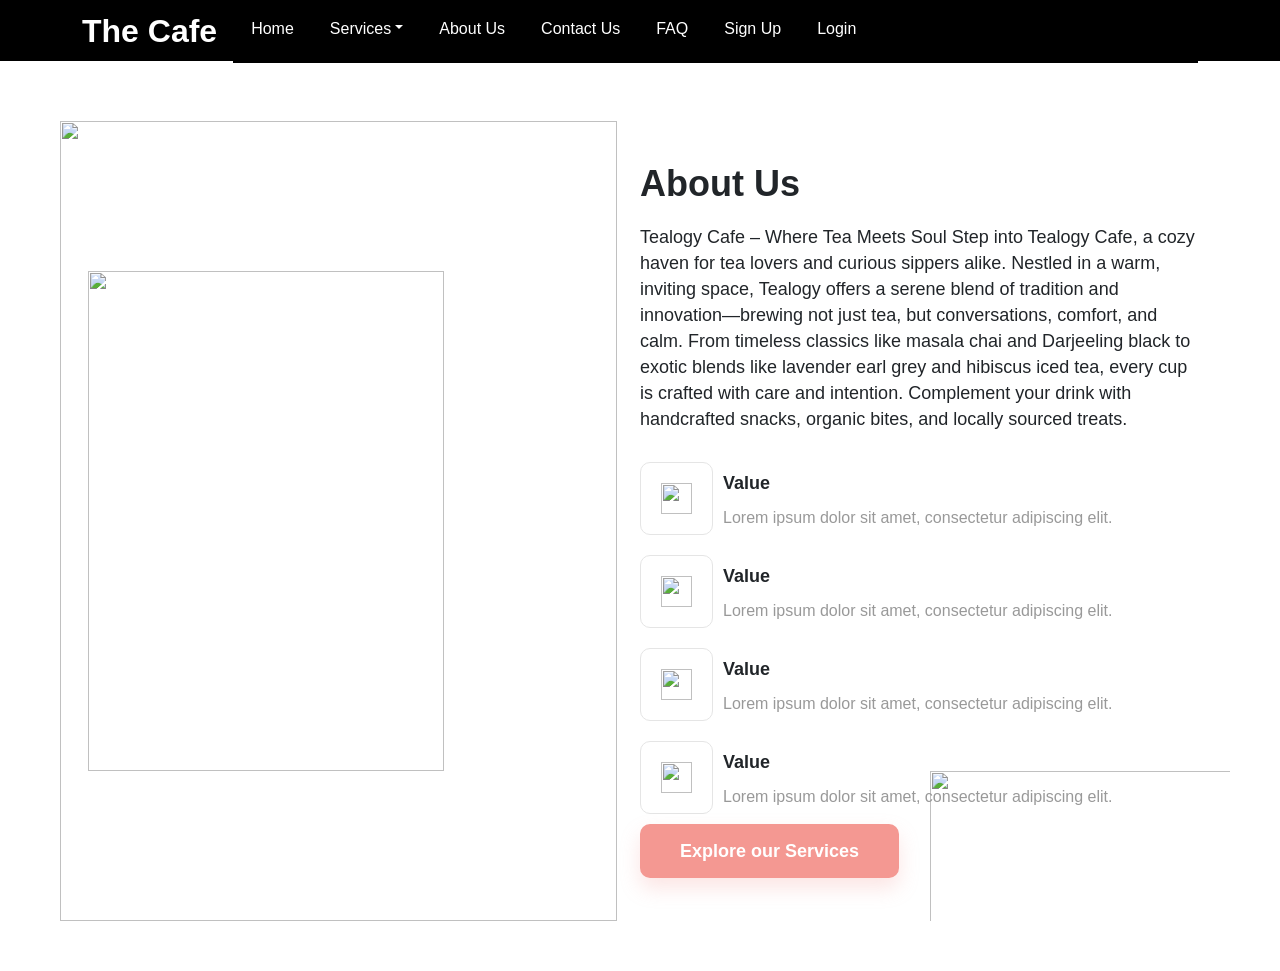
==== about.html @ fbf0b47c "Ved prakash pandey A comprehensive Cafe Management System built to streamline operations in small to" ====
<!DOCTYPE html>
<html lang="en">
  <head>
    <meta charset="UTF-8" />
    <meta http-equiv="X-UA-Compatible" content="IE=edge" />
    <meta name="viewport" content="width=device-width, initial-scale=1.0" />

    <link
      href="https://cdn.jsdelivr.net/npm/bootstrap@5.3.0-alpha3/dist/css/bootstrap.min.css"
      rel="stylesheet"
      integrity="sha384-KK94CHFLLe+nY2dmCWGMq91rCGa5gtU4mk92HdvYe+M/SXH301p5ILy+dN9+nJOZ"
      crossorigin="anonymous"
    />
    <script
      src="https://cdn.jsdelivr.net/npm/bootstrap@5.3.0-alpha3/dist/js/bootstrap.bundle.min.js"
      integrity="sha384-ENjdO4Dr2bkBIFxQpeoTz1HIcje39Wm4jDKdf19U8gI4ddQ3GYNS7NTKfAdVQSZe"
      crossorigin="anonymous"
    ></script>

    <link rel="stylesheet" href="about.css" />
    <link rel="stylesheet" href="mynav.css" />
    <script src="jquery-3.6.4.min.js"></script>
    <script src="mynav.js"></script>
    
    <title>About Us</title>
    <!-- Favicon -->
    <link rel="shortcut icon" href="images/cafe_fav.png" type="image/x-icon">

  </head>

  <body>
    <nav class="navbar navbar-light navbar-expand-md navbar-fixed-top navigation-clean-button">
      <div class="container">
          <button class="navbar-toggler" data-bs-toggle="collapse" data-bs-target="#mynav"><span
                  class="visually-hidden">.</span><span class="navbar-toggler-icon"></span></button>
          <div>
              <a href="index.html" class="navbar-brand
              "><span><strong>The Cafe</strong></span></a>
          </div>
          <div class="collapse navbar-collapse" id="mynav">
              <ul class="navbar-nav navbar-right">
                  <li class="nav-item">
                      <a href="index.html" class="nav-link active" style="color:rgba(255, 255, 255);">Home</a>
                  </li>
                  <li class="nav-item dropdown">
                      <a class="dropdown-toggle nav-link" data-bs-toggle="dropdown" href="#"
                          style="color:rgba(255, 255, 255);">Services</a>
                      <div class="dropdown-menu">
                          <a href="menu.html" class="dropdown-item bg-dark" data-bss-hover-animate="pulse"
                              style="color:rgba(255, 255, 255);">Menu</a>
                          <a href="order.html" class="dropdown-item bg-dark d-fle" data-bss-hover-animate="pulse"
                              style="color:rgba(255, 255, 255);">Your Order</a>
                          <a href="trackorder.html" class="dropdown-item bg-dark d-fle" data-bss-hover-animate="pulse"
                            style="color:rgba(255, 255, 255);">Track your order</a>
                      </div>
                  </li>
                  <li class="nav-item">
                      <a href="about.html" class="nav-link active" style="color:rgba(255, 255, 255);">About Us</a>
                  </li>
                  <li class="nav-item">
                      <a href="contact.html" class="nav-link active" style="color:rgba(255, 255, 255);">Contact Us</a>
                  </li>
                  <li class="nav-item">
                      <a href="faq.html" class="nav-link active" style="color:rgba(255, 255, 255);">FAQ</a>
                  </li>
                  <li class="nav-item">
                    <a href="signup.html" class="nav-link active" style="color:rgba(255, 255, 255);">Sign Up</a>
                </li>
                <li class="nav-item">
                  <a href="login.html" class="nav-link active" style="color:rgba(255, 255, 255);">Login</a>
              </li>
              </ul>
          </div>
      </div>
  </nav>
  <div class="responsive-container-block bigContainer">
    <div class="responsive-container-block Container">
      <div class="imgContainer">
        <img class="blueDots" src="https://workik-widget-assets.s3.amazonaws.com/widget-assets/images/aw3.svg">
        <img class="mainImg" src="https://images.unsplash.com/photo-1514432324607-a09d9b4aefdd?auto=format&fit=crop&q=80&w=1000&ixlib=rb-4.0.3&ixid=M3wxMjA3fDB8MHxzZWFyY2h8Mnx8Y3VwJTIwb2YlMjBjb2ZmZWV8ZW58MHx8MHx8fDA%3D">
      </div>
      <div class="responsive-container-block textSide">
        <p class="text-blk heading">
          About Us
        </p>
        <p class="text-blk subHeading">
           Tealogy Cafe – Where Tea Meets Soul

          Step into Tealogy Cafe, a cozy haven for tea lovers and curious sippers alike. Nestled in a warm, inviting space, Tealogy offers a serene blend of tradition and innovation—brewing not just tea, but conversations, comfort, and calm.
          From timeless classics like masala chai and Darjeeling black to exotic blends like lavender earl grey and hibiscus iced tea, every cup is crafted with care and intention. Complement your drink with handcrafted snacks, organic bites, and locally sourced treats.
        </p>
        <div class="responsive-cell-block wk-desk-6 wk-ipadp-6 wk-tab-12 wk-mobile-12">
          <div class="cardImgContainer">
            <img class="cardImg" src="https://workik-widget-assets.s3.amazonaws.com/widget-assets/images/id2.svg">
          </div>
          <div class="cardText">
            <p class="text-blk cardHeading">
              Value
            </p>
            <p class="text-blk cardSubHeading">
              Lorem ipsum dolor sit amet, consectetur adipiscing elit.
            </p>
          </div>
        </div>
        <div class="responsive-cell-block wk-desk-6 wk-ipadp-6 wk-tab-12 wk-mobile-12">
          <div class="cardImgContainer">
            <img class="cardImg" src="https://workik-widget-assets.s3.amazonaws.com/widget-assets/images/id2.svg">
          </div>
          <div class="cardText">
            <p class="text-blk cardHeading">
              Value
            </p>
            <p class="text-blk cardSubHeading">
              Lorem ipsum dolor sit amet, consectetur adipiscing elit.
            </p>
          </div>
        </div>
        <div class="responsive-cell-block wk-desk-6 wk-ipadp-6 wk-tab-12 wk-mobile-12">
          <div class="cardImgContainer">
            <img class="cardImg" src="https://workik-widget-assets.s3.amazonaws.com/widget-assets/images/id2.svg">
          </div>
          <div class="cardText">
            <p class="text-blk cardHeading">
              Value
            </p>
            <p class="text-blk cardSubHeading">
              Lorem ipsum dolor sit amet, consectetur adipiscing elit.
            </p>
          </div>
        </div>
        <div class="responsive-cell-block wk-desk-6 wk-ipadp-6 wk-tab-12 wk-mobile-12">
          <div class="cardImgContainer">
            <img class="cardImg" src="https://workik-widget-assets.s3.amazonaws.com/widget-assets/images/id2.svg">
          </div>
          <div class="cardText">
            <p class="text-blk cardHeading">
              Value
            </p>
            <p class="text-blk cardSubHeading">
              Lorem ipsum dolor sit amet, consectetur adipiscing elit.
            </p>
          </div>
        </div>
        <a>
          <button class="explore">
            Explore our Services
          </button>
        </a>
      </div>
      <img class="redDots" src="https://workik-widget-assets.s3.amazonaws.com/widget-assets/images/cw3.svg">
    </div>
  </div>
  </body>
</html>
---- about.css ----
* {
    font-family: Nunito, sans-serif;
  }
  
  .text-blk {
    margin-top: 0px;
    margin-right: 0px;
    margin-bottom: 0px;
    margin-left: 0px;
    line-height: 25px;
    padding-top: 0px;
    padding-right: 0px;
    padding-bottom: 0px;
    padding-left: 0px;
  }
  
  .responsive-cell-block {
    min-height: 75px;
  }
  
  .responsive-container-block {
    min-height: 75px;
    height: fit-content;
    width: 100%;
    padding-top: 10px;
    padding-right: 10px;
    padding-bottom: 10px;
    padding-left: 10px;
    display: flex;
    flex-wrap: wrap;
    margin-top: 0px;
    margin-right: auto;
    margin-bottom: 0px;
    margin-left: auto;
    justify-content: flex-start;
  }
  
  .responsive-container-block.bigContainer {
    padding-top: 0px;
    padding-right: 50px;
    padding-bottom: 0px;
    padding-left: 50px;
    margin-top: 50px;
    margin-right: 0px;
    margin-bottom: 50px;
    margin-left: 0px;
  }
  
  .responsive-container-block.Container {
    max-width: 1320px;
    justify-content: space-evenly;
    align-items: center;
    padding-top: 10px;
    padding-right: 10px;
    padding-bottom: 0px;
    padding-left: 10px;
    position: relative;
    overflow-x: hidden;
    overflow-y: hidden;
    margin-top: 0px;
    margin-right: auto;
    margin-bottom: 0px;
    margin-left: auto;
  }
  
  .mainImg {
    width: 100%;
    height: 800px;
    object-fit: cover;
  }
  
  .blueDots {
    position: absolute;
    top: 150px;
    right: 15%;
    z-index: -1;
    left: auto;
    width: 80%;
    height: 500px;
    object-fit: cover;
  }
  
  .imgContainer {
    position: relative;
    width: 48%;
  }
  
  .responsive-container-block.textSide {
    width: 48%;
    padding-top: 0px;
    padding-right: 0px;
    padding-bottom: 0px;
    padding-left: 0px;
    z-index: 100;
  }
  
  .text-blk.heading {
    font-size: 36px;
    line-height: 40px;
    font-weight: 700;
    margin-top: 0px;
    margin-right: 0px;
    margin-bottom: 20px;
    margin-left: 0px;
  }
  
  .text-blk.subHeading {
    font-size: 18px;
    line-height: 26px;
    margin-top: 0px;
    margin-right: 0px;
    margin-bottom: 20px;
    margin-left: 0px;
  }
  
  .cardImg {
    width: 31px;
    height: 31px;
  }
  
  .cardImgContainer {
    padding-top: 20px;
    padding-right: 20px;
    padding-bottom: 20px;
    padding-left: 20px;
    border-top-width: 1px;
    border-right-width: 1px;
    border-bottom-width: 1px;
    border-left-width: 1px;
    border-top-style: solid;
    border-right-style: solid;
    border-bottom-style: solid;
    border-left-style: solid;
    border-top-color: rgb(229, 229, 229);
    border-right-color: rgb(229, 229, 229);
    border-bottom-color: rgb(229, 229, 229);
    border-left-color: rgb(229, 229, 229);
    border-image-source: initial;
    border-image-slice: initial;
    border-image-width: initial;
    border-image-outset: initial;
    border-image-repeat: initial;
    border-top-left-radius: 10px;
    border-top-right-radius: 10px;
    border-bottom-right-radius: 10px;
    border-bottom-left-radius: 10px;
    margin-top: 0px;
    margin-right: 10px;
    margin-bottom: 0px;
    margin-left: 0px;
  }
  
  .responsive-cell-block.wk-desk-6.wk-ipadp-6.wk-tab-12.wk-mobile-12 {
    display: flex;
    justify-content: center;
    align-items: center;
    padding-top: 10px;
    padding-right: 15px;
    padding-bottom: 10px;
    padding-left: 0px;
  }
  
  .text-blk.cardHeading {
    font-size: 18px;
    line-height: 28px;
    font-weight: 700;
    margin-top: 0px;
    margin-right: 0px;
    margin-bottom: 10px;
    margin-left: 0px;
  }
  
  .text-blk.cardSubHeading {
    color: rgb(153, 153, 153);
    line-height: 22px;
  }
  
  .explore {
    font-size: 18px;
    line-height: 20px;
    font-weight: 700;
    color: white;
    background-color: rgb(244, 152, 146);
    box-shadow: rgba(244, 152, 146, 0.25) 0px 10px 20px;
    border-top-left-radius: 10px;
    border-top-right-radius: 10px;
    border-bottom-right-radius: 10px;
    border-bottom-left-radius: 10px;
    cursor: pointer;
    border-top-width: 0px;
    border-right-width: 0px;
    border-bottom-width: 0px;
    border-left-width: 0px;
    border-top-style: initial;
    border-right-style: initial;
    border-bottom-style: initial;
    border-left-style: initial;
    border-top-color: initial;
    border-right-color: initial;
    border-bottom-color: initial;
    border-left-color: initial;
    border-image-source: initial;
    border-image-slice: initial;
    border-image-width: initial;
    border-image-outset: initial;
    border-image-repeat: initial;
    padding-top: 17px;
    padding-right: 40px;
    padding-bottom: 17px;
    padding-left: 40px;
  }
  
  .explore:hover {
    background-image: initial;
    background-position-x: initial;
    background-position-y: initial;
    background-size: initial;
    background-repeat-x: initial;
    background-repeat-y: initial;
    background-attachment: initial;
    background-origin: initial;
    background-clip: initial;
    background-color: rgb(244, 182, 176);
  }
  
  #ixvck {
    margin-top: 60px;
    margin-right: 0px;
    margin-bottom: 0px;
    margin-left: 0px;
  }
  
  .redDots {
    position: absolute;
    bottom: -350px;
    right: -100px;
    height: 500px;
    width: 400px;
    object-fit: cover;
    top: auto;
  }
  
  @media (max-width: 1024px) {
    .responsive-container-block.Container {
      position: relative;
      align-items: flex-start;
      justify-content: center;
    }
  
    .mainImg {
      bottom: 0px;
    }
  
    .imgContainer {
      position: absolute;
      bottom: 0px;
      left: 0px;
      height: auto;
      width: 60%;
    }
  
    .responsive-container-block.textSide {
      margin-top: 0px;
      margin-right: 0px;
      margin-bottom: 0px;
      margin-left: auto;
      width: 70%;
    }
  
    .responsive-container-block.Container {
      flex-direction: column-reverse;
    }
  
    .imgContainer {
      position: relative;
      width: auto;
      margin-top: 0px;
      margin-right: auto;
      margin-bottom: 0px;
      margin-left: auto;
    }
  
    .responsive-container-block.textSide {
      margin-top: 0px;
      margin-right: 0px;
      margin-bottom: 20px;
      margin-left: 0px;
      width: 100%;
    }
  
    .responsive-container-block.Container {
      flex-direction: row-reverse;
    }
  
    .responsive-container-block.Container {
      flex-direction: column-reverse;
    }
  }
  
  @media (max-width: 768px) {
    .responsive-container-block.textSide {
      width: 100%;
      align-items: center;
      flex-direction: column;
      justify-content: center;
    }
  
    .text-blk.subHeading {
      text-align: center;
      font-size: 17px;
      max-width: 520px;
    }
  
    .text-blk.heading {
      text-align: center;
    }
  
    .imgContainer {
      opacity: 0.8;
    }
  
    .imgContainer {
      height: 500px;
    }
  
    .imgContainer {
      width: 30px;
    }
  
    .responsive-container-block.Container {
      flex-direction: column-reverse;
    }
  
    .responsive-container-block.Container {
      flex-wrap: nowrap;
    }
  
    .responsive-container-block.textSide {
      width: 100%;
      margin-top: 0px;
      margin-right: 0px;
      margin-bottom: 20px;
      margin-left: 0px;
    }
  
    .imgContainer {
      width: 90%;
    }
  
    .imgContainer {
      height: 450px;
      margin-top: 5px;
      margin-right: 33.9062px;
      margin-bottom: 0px;
      margin-left: 33.9062px;
    }
  
    .redDots {
      display: none;
    }
  
    .explore {
      font-size: 16px;
      line-height: 14px;
    }
  }
  
  @media (max-width: 500px) {
    .imgContainer {
      position: static;
      height: 450px;
    }
  
    .mainImg {
      height: 100%;
    }
  
    .blueDots {
      width: 100%;
      left: 0px;
      top: 0px;
      bottom: auto;
      right: auto;
    }
  
    .imgContainer {
      width: 100%;
    }
  
    .responsive-container-block.textSide {
      margin-top: 0px;
      margin-right: 0px;
      margin-bottom: 0px;
      margin-left: 0px;
    }
  
    .responsive-container-block.Container {
      padding-top: 0px;
      padding-right: 0px;
      padding-bottom: 0px;
      padding-left: 0px;
      overflow-x: visible;
      overflow-y: visible;
    }
  
    .responsive-container-block.bigContainer {
      padding-top: 10px;
      padding-right: 20px;
      padding-bottom: 10px;
      padding-left: 20px;
      padding: 0 30px 0 30px;
    }
  
    .redDots {
      display: none;
    }
  
    .text-blk.subHeading {
      font-size: 16px;
      line-height: 23px;
    }
  
    .text-blk.heading {
      font-size: 28px;
      line-height: 28px;
    }
  
    .responsive-container-block.textSide {
      margin-top: 40px;
      margin-right: 0px;
      margin-bottom: 50px;
      margin-left: 0px;
    }
  
    .imgContainer {
      margin-top: 5px;
      margin-right: auto;
      margin-bottom: 0px;
      margin-left: auto;
      width: 100%;
      position: relative;
    }
  
    .explore {
      padding-top: 17px;
      padding-right: 0px;
      padding-bottom: 17px;
      padding-left: 0px;
      width: 100%;
    }
  
    #ixvck {
      width: 90%;
      margin-top: 40px;
      margin-right: 0px;
      margin-bottom: 0px;
      margin-left: 0px;
      font-size: 15px;
    }
  
    .blueDots {
      bottom: 0px;
      width: 100%;
      height: 80%;
      top: 10%;
    }
  
    .text-blk.cardHeading {
      font-size: 16px;
      margin-top: 0px;
      margin-right: 0px;
      margin-bottom: 8px;
      margin-left: 0px;
      line-height: 25px;
    }
  
    .responsive-cell-block.wk-desk-6.wk-ipadp-6.wk-tab-12.wk-mobile-12 {
      padding-top: 10px;
      padding-right: 0px;
      padding-bottom: 10px;
      padding-left: 0px;
    }
  }
---- mynav.css ----
nav {
    background: rgb(0, 0, 0);
    border-radius: 20;
    border-top-left-radius: 20;
    border-top-right-radius: 20;
    border-bottom-right-radius: 20;
    border-bottom-left-radius: 20;
    border-style: none;
    padding-top: 0;
    padding-bottom: 10px;
    height: 61px;
    padding-right: 0px;
    padding-left: 24px;
}

div.dropdown-menu {
    background-color: rgb(34, 34, 34);
}

li {
    padding: 10px;
    animation-name: fade-down;
    animation-duration: 3s;
}
@keyframes fade-down {
    0%{
      opacity: 0;
      transform: translateY(-30px) scale(0.9);
    }
    100%{
      opacity: 1;
      transform: translateY(0px) scale(1);
    }
}

a span {
    color: white;
    font-size: 2rem;
    transition: all 1s;
    
}

a span:hover {
    color: rgb(230, 112, 28);
    font-size: 2.5rem;
    text-shadow: 1px 1px 10px chocolate;
}

li a:hover {
    color: white !important;
}

@keyframes pulse {
    0% {
        transform: scaleX(1);
    }

    50% {
        transform: scale3d(1.05, 1.05, 1.05);
    }

    to {
        transform: scaleX(1);
    }
}
.collapse.navbar-collapse ul li::after{
    content: '';
    width: 0;
    height: 4px;
    display: block;
    background-color: white;
    color: white;
    transition: all 1s;
   
}
.collapse.navbar-collapse ul li:hover::after{
    width: 100%;
}
a.dropdown-item:hover {
    animation-name: pulse;
    animation-duration: 1s;
}

.navbar-toggler{
    background-color:#ECF8F9;
}

.collapse{
    background-color: rgb(0, 0, 0);
    transition-duration: 0s;
    transition-delay: 0s;
}
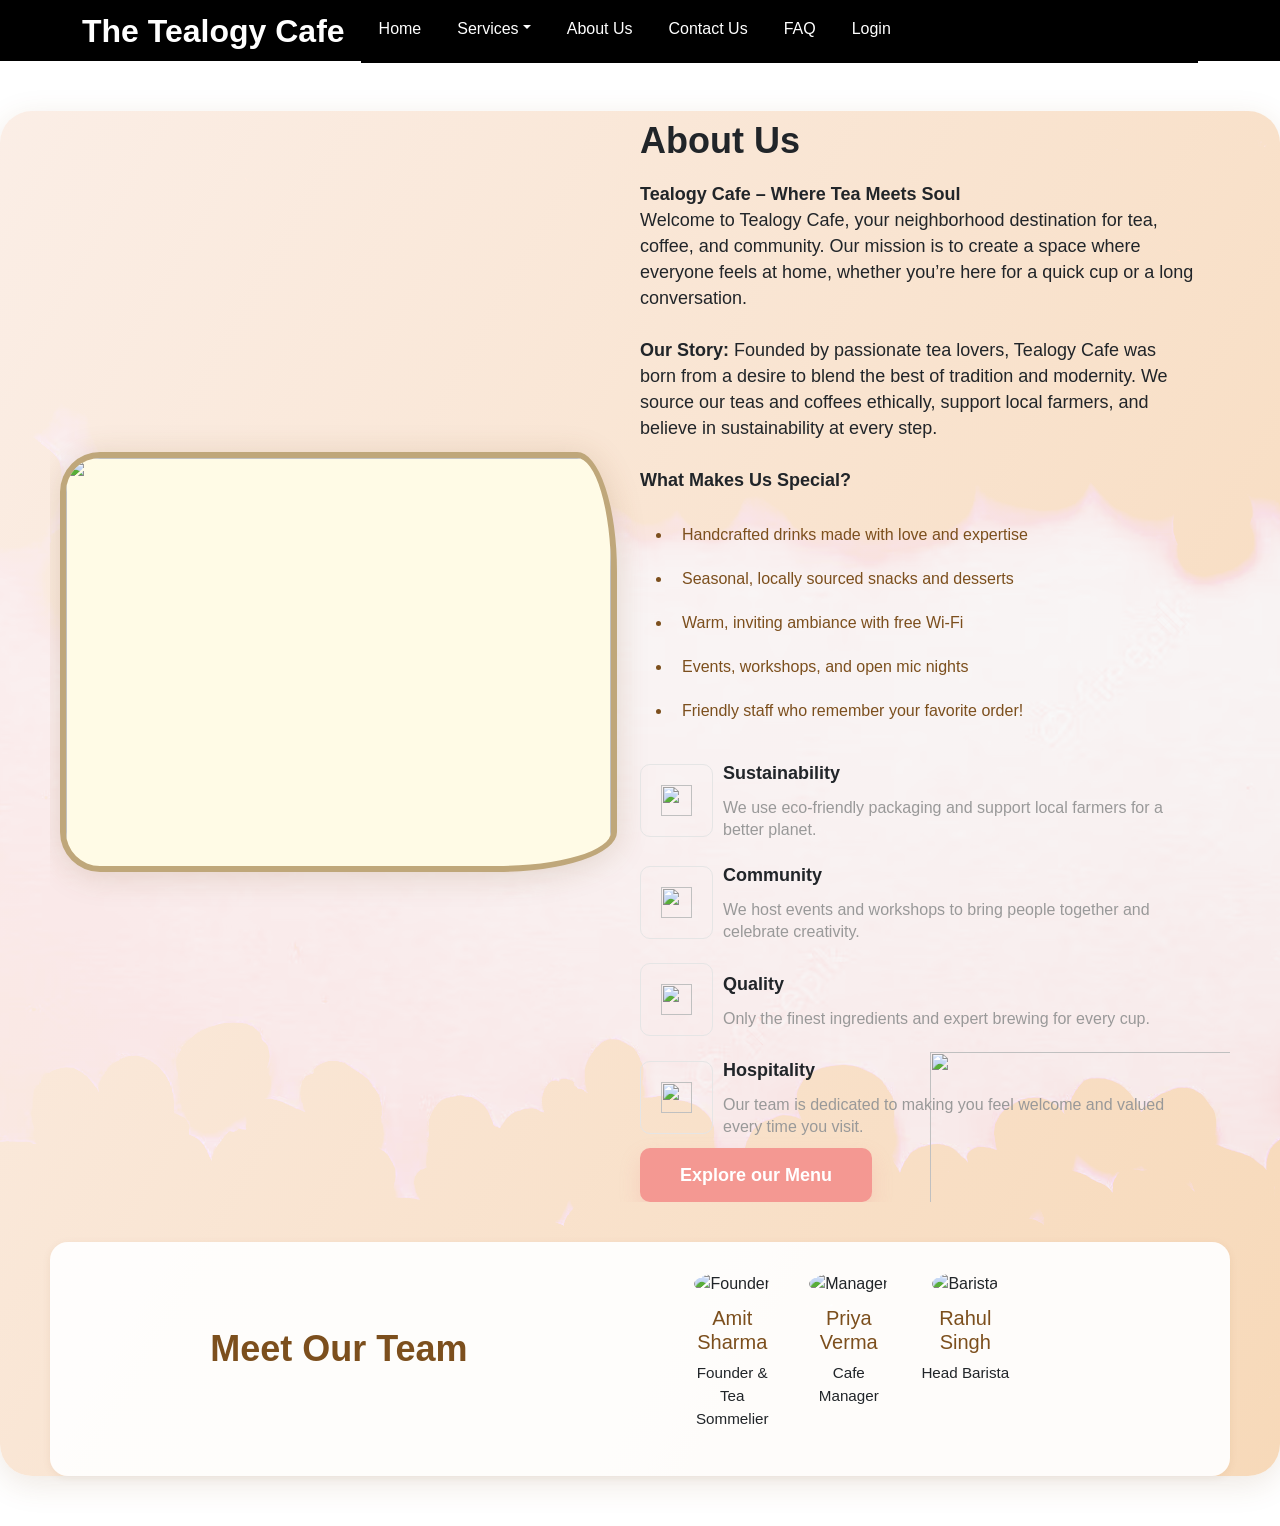
==== commit 617cb52f: "my changes" ====
--- a/about.html
+++ b/about.html
@@ -35,24 +35,24 @@
                   class="visually-hidden">.</span><span class="navbar-toggler-icon"></span></button>
           <div>
               <a href="index.html" class="navbar-brand
-              "><span><strong>The Cafe</strong></span></a>
+              "><span><strong>The Tealogy Cafe</strong></span></a>
           </div>
           <div class="collapse navbar-collapse" id="mynav">
-              <ul class="navbar-nav navbar-right">
+                <ul class="navbar-nav navbar-right">
                   <li class="nav-item">
-                      <a href="index.html" class="nav-link active" style="color:rgba(255, 255, 255);">Home</a>
+                    <a href="index.html" class="nav-link active" style="color:rgba(255, 255, 255);">Home</a>
                   </li>
                   <li class="nav-item dropdown">
-                      <a class="dropdown-toggle nav-link" data-bs-toggle="dropdown" href="#"
-                          style="color:rgba(255, 255, 255);">Services</a>
-                      <div class="dropdown-menu">
-                          <a href="menu.html" class="dropdown-item bg-dark" data-bss-hover-animate="pulse"
-                              style="color:rgba(255, 255, 255);">Menu</a>
-                          <a href="order.html" class="dropdown-item bg-dark d-fle" data-bss-hover-animate="pulse"
-                              style="color:rgba(255, 255, 255);">Your Order</a>
-                          <a href="trackorder.html" class="dropdown-item bg-dark d-fle" data-bss-hover-animate="pulse"
-                            style="color:rgba(255, 255, 255);">Track your order</a>
-                      </div>
+                    <a class="dropdown-toggle nav-link" data-bs-toggle="dropdown" href="#"
+                      style="color:rgba(255, 255, 255);">Services</a>
+                    <div class="dropdown-menu">
+                      <a href="menu.html" class="dropdown-item bg-dark" data-bss-hover-animate="pulse"
+                        style="color:rgba(255, 255, 255);">Menu</a>
+                      <a href="order.html" class="dropdown-item bg-dark d-flex" data-bss-hover-animate="pulse"
+                        style="color:rgba(255, 255, 255);">Your Order</a>
+                      <a href="trackorder.html" class="dropdown-item bg-dark d-flex" data-bss-hover-animate="pulse"
+                      style="color:rgba(255, 255, 255);">Track your order</a>
+                    </div>
                   </li>
                   <li class="nav-item">
                       <a href="about.html" class="nav-link active" style="color:rgba(255, 255, 255);">About Us</a>
@@ -64,11 +64,8 @@
                       <a href="faq.html" class="nav-link active" style="color:rgba(255, 255, 255);">FAQ</a>
                   </li>
                   <li class="nav-item">
-                    <a href="signup.html" class="nav-link active" style="color:rgba(255, 255, 255);">Sign Up</a>
+                    <a href="login.html" class="nav-link active" style="color:rgba(255, 255, 255);">Login</a>
                 </li>
-                <li class="nav-item">
-                  <a href="login.html" class="nav-link active" style="color:rgba(255, 255, 255);">Login</a>
-              </li>
               </ul>
           </div>
       </div>
@@ -84,71 +81,100 @@
           About Us
         </p>
         <p class="text-blk subHeading">
-           Tealogy Cafe – Where Tea Meets Soul
-
-          Step into Tealogy Cafe, a cozy haven for tea lovers and curious sippers alike. Nestled in a warm, inviting space, Tealogy offers a serene blend of tradition and innovation—brewing not just tea, but conversations, comfort, and calm.
-          From timeless classics like masala chai and Darjeeling black to exotic blends like lavender earl grey and hibiscus iced tea, every cup is crafted with care and intention. Complement your drink with handcrafted snacks, organic bites, and locally sourced treats.
+           <b>Tealogy Cafe – Where Tea Meets Soul</b><br>
+           Welcome to Tealogy Cafe, your neighborhood destination for tea, coffee, and community. Our mission is to create a space where everyone feels at home, whether you’re here for a quick cup or a long conversation.<br><br>
+           <b>Our Story:</b> Founded by passionate tea lovers, Tealogy Cafe was born from a desire to blend the best of tradition and modernity. We source our teas and coffees ethically, support local farmers, and believe in sustainability at every step.<br><br>
+           <b>What Makes Us Special?</b>
+           <ul style="color:#7c4f1d; font-size:1rem;">
+             <li>Handcrafted drinks made with love and expertise</li>
+             <li>Seasonal, locally sourced snacks and desserts</li>
+             <li>Warm, inviting ambiance with free Wi-Fi</li>
+             <li>Events, workshops, and open mic nights</li>
+             <li>Friendly staff who remember your favorite order!</li>
+           </ul>
         </p>
         <div class="responsive-cell-block wk-desk-6 wk-ipadp-6 wk-tab-12 wk-mobile-12">
           <div class="cardImgContainer">
-            <img class="cardImg" src="https://workik-widget-assets.s3.amazonaws.com/widget-assets/images/id2.svg">
+            <img class="cardImg" src="https://cdn-icons-png.flaticon.com/512/3075/3075977.png">
           </div>
           <div class="cardText">
             <p class="text-blk cardHeading">
-              Value
+              Sustainability
             </p>
             <p class="text-blk cardSubHeading">
-              Lorem ipsum dolor sit amet, consectetur adipiscing elit.
+              We use eco-friendly packaging and support local farmers for a better planet.
             </p>
           </div>
         </div>
         <div class="responsive-cell-block wk-desk-6 wk-ipadp-6 wk-tab-12 wk-mobile-12">
           <div class="cardImgContainer">
-            <img class="cardImg" src="https://workik-widget-assets.s3.amazonaws.com/widget-assets/images/id2.svg">
+            <img class="cardImg" src="https://cdn-icons-png.flaticon.com/512/3075/3075975.png">
           </div>
           <div class="cardText">
             <p class="text-blk cardHeading">
-              Value
+              Community
             </p>
             <p class="text-blk cardSubHeading">
-              Lorem ipsum dolor sit amet, consectetur adipiscing elit.
+              We host events and workshops to bring people together and celebrate creativity.
             </p>
           </div>
         </div>
         <div class="responsive-cell-block wk-desk-6 wk-ipadp-6 wk-tab-12 wk-mobile-12">
           <div class="cardImgContainer">
-            <img class="cardImg" src="https://workik-widget-assets.s3.amazonaws.com/widget-assets/images/id2.svg">
+            <img class="cardImg" src="https://cdn-icons-png.flaticon.com/512/3075/3075976.png">
           </div>
           <div class="cardText">
             <p class="text-blk cardHeading">
-              Value
+              Quality
             </p>
             <p class="text-blk cardSubHeading">
-              Lorem ipsum dolor sit amet, consectetur adipiscing elit.
+              Only the finest ingredients and expert brewing for every cup.
             </p>
           </div>
         </div>
         <div class="responsive-cell-block wk-desk-6 wk-ipadp-6 wk-tab-12 wk-mobile-12">
           <div class="cardImgContainer">
-            <img class="cardImg" src="https://workik-widget-assets.s3.amazonaws.com/widget-assets/images/id2.svg">
+            <img class="cardImg" src="https://cdn-icons-png.flaticon.com/512/3075/3075978.png">
           </div>
           <div class="cardText">
             <p class="text-blk cardHeading">
-              Value
+              Hospitality
             </p>
             <p class="text-blk cardSubHeading">
-              Lorem ipsum dolor sit amet, consectetur adipiscing elit.
+              Our team is dedicated to making you feel welcome and valued every time you visit.
             </p>
           </div>
         </div>
-        <a>
+        <a href="menu.html">
           <button class="explore">
-            Explore our Services
+            Explore our Menu
           </button>
         </a>
       </div>
       <img class="redDots" src="https://workik-widget-assets.s3.amazonaws.com/widget-assets/images/cw3.svg">
     </div>
+    <!-- Team Section -->
+    <div class="responsive-container-block Container" style="margin-top:40px;background:rgba(255,255,255,0.92);border-radius:18px;box-shadow:0 2px 8px rgba(124,79,29,0.08);padding:30px 0;">
+      <h3 class="text-blk heading" style="color:#7c4f1d;">Meet Our Team</h3>
+      <div class="row justify-content-center">
+        <div class="col-md-3 text-center">
+          <img src="https://randomuser.me/api/portraits/men/32.jpg" alt="Founder" style="width:110px;border-radius:50%;margin-bottom:10px;">
+          <h5 style="color:#7c4f1d;">Amit Sharma</h5>
+          <p style="font-size:0.95rem;">Founder & Tea Sommelier</p>
+        </div>
+        <div class="col-md-3 text-center">
+          <img src="https://randomuser.me/api/portraits/women/44.jpg" alt="Manager" style="width:110px;border-radius:50%;margin-bottom:10px;">
+          <h5 style="color:#7c4f1d;">Priya Verma</h5>
+          <p style="font-size:0.95rem;">Cafe Manager</p>
+        </div>
+        <div class="col-md-3 text-center">
+          <img src="https://randomuser.me/api/portraits/men/54.jpg" alt="Barista" style="width:110px;border-radius:50%;margin-bottom:10px;">
+          <h5 style="color:#7c4f1d;">Rahul Singh</h5>
+          <p style="font-size:0.95rem;">Head Barista</p>
+        </div>
+      </div>
+    </div>
+    </div>
   </div>
   </body>
 </html>
--- a/about.css
+++ b/about.css
@@ -35,6 +35,7 @@
     justify-content: flex-start;
   }
   
+
   .responsive-container-block.bigContainer {
     padding-top: 0px;
     padding-right: 50px;
@@ -44,6 +45,10 @@
     margin-right: 0px;
     margin-bottom: 50px;
     margin-left: 0px;
+    background: linear-gradient(120deg, #fbeee6 0%, #f7d9b9 100%), url('images/coffee-beans-top-view-white-background-space-text_176474-5028.avif') center/cover no-repeat;
+    background-blend-mode: lighten;
+    border-radius: 32px;
+    box-shadow: 0 8px 32px 0 rgba(124, 79, 29, 0.13);
   }
   
   .responsive-container-block.Container {
@@ -63,10 +68,20 @@
     margin-left: auto;
   }
   
+
   .mainImg {
     width: 100%;
-    height: 800px;
+    height: 420px;
     object-fit: cover;
+    border-radius: 40px 40px 120px 40px/40px 120px 40px 40px;
+    border: 6px solid #bfa77a;
+    box-shadow: 0 4px 32px 0 rgba(124, 79, 29, 0.18);
+    background: #fffbe6;
+    transition: box-shadow 0.3s, border-color 0.3s;
+  }
+  .mainImg:hover {
+    box-shadow: 0 8px 48px 0 #7c4f1d44;
+    border-color: #7c4f1d;
   }
   
   .blueDots {
@@ -215,8 +230,6 @@
     background-position-x: initial;
     background-position-y: initial;
     background-size: initial;
-    background-repeat-x: initial;
-    background-repeat-y: initial;
     background-attachment: initial;
     background-origin: initial;
     background-clip: initial;
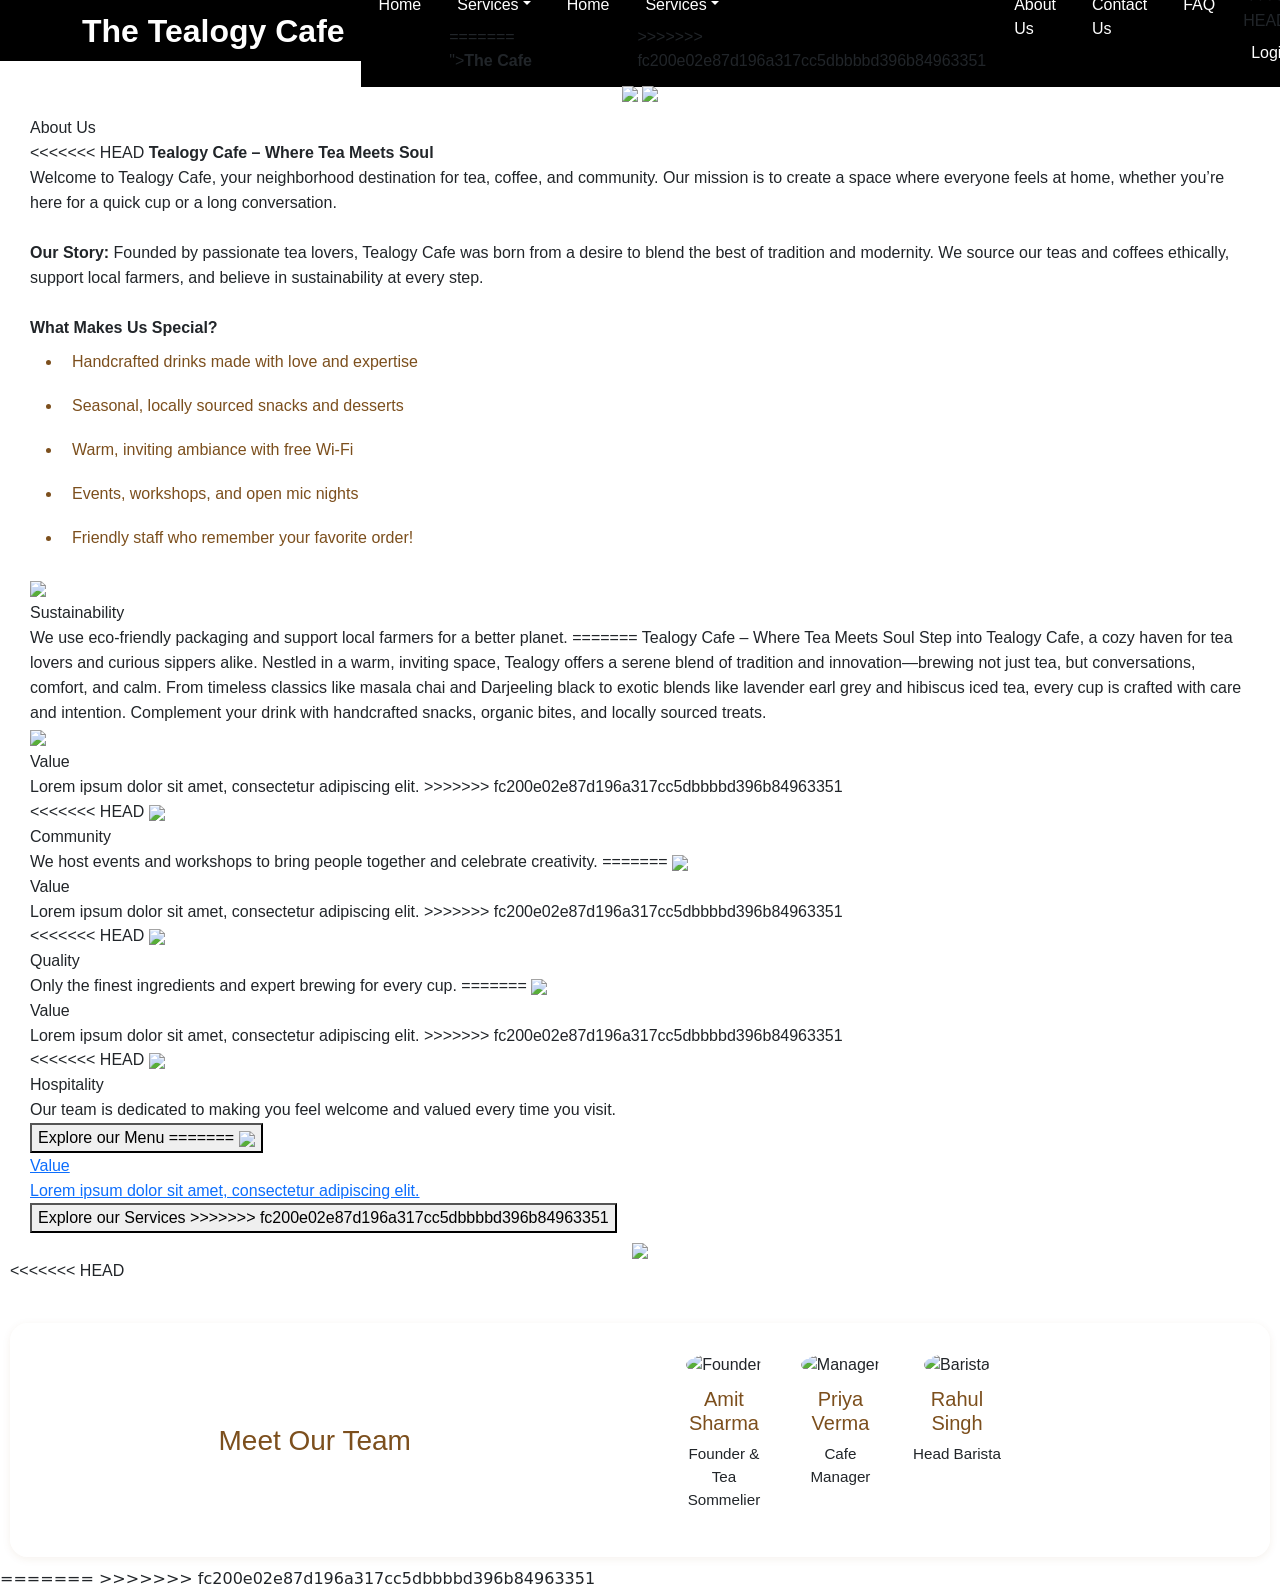
==== commit c5ce21d7: "merged" ====
--- a/about.html
+++ b/about.html
@@ -35,6 +35,7 @@
                   class="visually-hidden">.</span><span class="navbar-toggler-icon"></span></button>
           <div>
               <a href="index.html" class="navbar-brand
+<<<<<<< HEAD
               "><span><strong>The Tealogy Cafe</strong></span></a>
           </div>
           <div class="collapse navbar-collapse" id="mynav">
@@ -53,6 +54,26 @@
                       <a href="trackorder.html" class="dropdown-item bg-dark d-flex" data-bss-hover-animate="pulse"
                       style="color:rgba(255, 255, 255);">Track your order</a>
                     </div>
+=======
+              "><span><strong>The Cafe</strong></span></a>
+          </div>
+          <div class="collapse navbar-collapse" id="mynav">
+              <ul class="navbar-nav navbar-right">
+                  <li class="nav-item">
+                      <a href="index.html" class="nav-link active" style="color:rgba(255, 255, 255);">Home</a>
+                  </li>
+                  <li class="nav-item dropdown">
+                      <a class="dropdown-toggle nav-link" data-bs-toggle="dropdown" href="#"
+                          style="color:rgba(255, 255, 255);">Services</a>
+                      <div class="dropdown-menu">
+                          <a href="menu.html" class="dropdown-item bg-dark" data-bss-hover-animate="pulse"
+                              style="color:rgba(255, 255, 255);">Menu</a>
+                          <a href="order.html" class="dropdown-item bg-dark d-fle" data-bss-hover-animate="pulse"
+                              style="color:rgba(255, 255, 255);">Your Order</a>
+                          <a href="trackorder.html" class="dropdown-item bg-dark d-fle" data-bss-hover-animate="pulse"
+                            style="color:rgba(255, 255, 255);">Track your order</a>
+                      </div>
+>>>>>>> fc200e02e87d196a317cc5dbbbbd396b84963351
                   </li>
                   <li class="nav-item">
                       <a href="about.html" class="nav-link active" style="color:rgba(255, 255, 255);">About Us</a>
@@ -64,8 +85,16 @@
                       <a href="faq.html" class="nav-link active" style="color:rgba(255, 255, 255);">FAQ</a>
                   </li>
                   <li class="nav-item">
+<<<<<<< HEAD
                     <a href="login.html" class="nav-link active" style="color:rgba(255, 255, 255);">Login</a>
                 </li>
+=======
+                    <a href="signup.html" class="nav-link active" style="color:rgba(255, 255, 255);">Sign Up</a>
+                </li>
+                <li class="nav-item">
+                  <a href="login.html" class="nav-link active" style="color:rgba(255, 255, 255);">Login</a>
+              </li>
+>>>>>>> fc200e02e87d196a317cc5dbbbbd396b84963351
               </ul>
           </div>
       </div>
@@ -81,6 +110,7 @@
           About Us
         </p>
         <p class="text-blk subHeading">
+<<<<<<< HEAD
            <b>Tealogy Cafe – Where Tea Meets Soul</b><br>
            Welcome to Tealogy Cafe, your neighborhood destination for tea, coffee, and community. Our mission is to create a space where everyone feels at home, whether you’re here for a quick cup or a long conversation.<br><br>
            <b>Our Story:</b> Founded by passionate tea lovers, Tealogy Cafe was born from a desire to blend the best of tradition and modernity. We source our teas and coffees ethically, support local farmers, and believe in sustainability at every step.<br><br>
@@ -103,11 +133,29 @@
             </p>
             <p class="text-blk cardSubHeading">
               We use eco-friendly packaging and support local farmers for a better planet.
-            </p>
-          </div>
-        </div>
-        <div class="responsive-cell-block wk-desk-6 wk-ipadp-6 wk-tab-12 wk-mobile-12">
-          <div class="cardImgContainer">
+=======
+           Tealogy Cafe – Where Tea Meets Soul
+
+          Step into Tealogy Cafe, a cozy haven for tea lovers and curious sippers alike. Nestled in a warm, inviting space, Tealogy offers a serene blend of tradition and innovation—brewing not just tea, but conversations, comfort, and calm.
+          From timeless classics like masala chai and Darjeeling black to exotic blends like lavender earl grey and hibiscus iced tea, every cup is crafted with care and intention. Complement your drink with handcrafted snacks, organic bites, and locally sourced treats.
+        </p>
+        <div class="responsive-cell-block wk-desk-6 wk-ipadp-6 wk-tab-12 wk-mobile-12">
+          <div class="cardImgContainer">
+            <img class="cardImg" src="https://workik-widget-assets.s3.amazonaws.com/widget-assets/images/id2.svg">
+          </div>
+          <div class="cardText">
+            <p class="text-blk cardHeading">
+              Value
+            </p>
+            <p class="text-blk cardSubHeading">
+              Lorem ipsum dolor sit amet, consectetur adipiscing elit.
+>>>>>>> fc200e02e87d196a317cc5dbbbbd396b84963351
+            </p>
+          </div>
+        </div>
+        <div class="responsive-cell-block wk-desk-6 wk-ipadp-6 wk-tab-12 wk-mobile-12">
+          <div class="cardImgContainer">
+<<<<<<< HEAD
             <img class="cardImg" src="https://cdn-icons-png.flaticon.com/512/3075/3075975.png">
           </div>
           <div class="cardText">
@@ -116,11 +164,22 @@
             </p>
             <p class="text-blk cardSubHeading">
               We host events and workshops to bring people together and celebrate creativity.
-            </p>
-          </div>
-        </div>
-        <div class="responsive-cell-block wk-desk-6 wk-ipadp-6 wk-tab-12 wk-mobile-12">
-          <div class="cardImgContainer">
+=======
+            <img class="cardImg" src="https://workik-widget-assets.s3.amazonaws.com/widget-assets/images/id2.svg">
+          </div>
+          <div class="cardText">
+            <p class="text-blk cardHeading">
+              Value
+            </p>
+            <p class="text-blk cardSubHeading">
+              Lorem ipsum dolor sit amet, consectetur adipiscing elit.
+>>>>>>> fc200e02e87d196a317cc5dbbbbd396b84963351
+            </p>
+          </div>
+        </div>
+        <div class="responsive-cell-block wk-desk-6 wk-ipadp-6 wk-tab-12 wk-mobile-12">
+          <div class="cardImgContainer">
+<<<<<<< HEAD
             <img class="cardImg" src="https://cdn-icons-png.flaticon.com/512/3075/3075976.png">
           </div>
           <div class="cardText">
@@ -129,11 +188,22 @@
             </p>
             <p class="text-blk cardSubHeading">
               Only the finest ingredients and expert brewing for every cup.
-            </p>
-          </div>
-        </div>
-        <div class="responsive-cell-block wk-desk-6 wk-ipadp-6 wk-tab-12 wk-mobile-12">
-          <div class="cardImgContainer">
+=======
+            <img class="cardImg" src="https://workik-widget-assets.s3.amazonaws.com/widget-assets/images/id2.svg">
+          </div>
+          <div class="cardText">
+            <p class="text-blk cardHeading">
+              Value
+            </p>
+            <p class="text-blk cardSubHeading">
+              Lorem ipsum dolor sit amet, consectetur adipiscing elit.
+>>>>>>> fc200e02e87d196a317cc5dbbbbd396b84963351
+            </p>
+          </div>
+        </div>
+        <div class="responsive-cell-block wk-desk-6 wk-ipadp-6 wk-tab-12 wk-mobile-12">
+          <div class="cardImgContainer">
+<<<<<<< HEAD
             <img class="cardImg" src="https://cdn-icons-png.flaticon.com/512/3075/3075978.png">
           </div>
           <div class="cardText">
@@ -148,11 +218,28 @@
         <a href="menu.html">
           <button class="explore">
             Explore our Menu
+=======
+            <img class="cardImg" src="https://workik-widget-assets.s3.amazonaws.com/widget-assets/images/id2.svg">
+          </div>
+          <div class="cardText">
+            <p class="text-blk cardHeading">
+              Value
+            </p>
+            <p class="text-blk cardSubHeading">
+              Lorem ipsum dolor sit amet, consectetur adipiscing elit.
+            </p>
+          </div>
+        </div>
+        <a>
+          <button class="explore">
+            Explore our Services
+>>>>>>> fc200e02e87d196a317cc5dbbbbd396b84963351
           </button>
         </a>
       </div>
       <img class="redDots" src="https://workik-widget-assets.s3.amazonaws.com/widget-assets/images/cw3.svg">
     </div>
+<<<<<<< HEAD
     <!-- Team Section -->
     <div class="responsive-container-block Container" style="margin-top:40px;background:rgba(255,255,255,0.92);border-radius:18px;box-shadow:0 2px 8px rgba(124,79,29,0.08);padding:30px 0;">
       <h3 class="text-blk heading" style="color:#7c4f1d;">Meet Our Team</h3>
@@ -175,6 +262,8 @@
       </div>
     </div>
     </div>
+=======
+>>>>>>> fc200e02e87d196a317cc5dbbbbd396b84963351
   </div>
   </body>
 </html>
--- a/about.css
+++ b/about.css
@@ -35,7 +35,10 @@
     justify-content: flex-start;
   }
   
+<<<<<<< HEAD
 
+=======
+>>>>>>> fc200e02e87d196a317cc5dbbbbd396b84963351
   .responsive-container-block.bigContainer {
     padding-top: 0px;
     padding-right: 50px;
@@ -45,10 +48,13 @@
     margin-right: 0px;
     margin-bottom: 50px;
     margin-left: 0px;
+<<<<<<< HEAD
     background: linear-gradient(120deg, #fbeee6 0%, #f7d9b9 100%), url('images/coffee-beans-top-view-white-background-space-text_176474-5028.avif') center/cover no-repeat;
     background-blend-mode: lighten;
     border-radius: 32px;
     box-shadow: 0 8px 32px 0 rgba(124, 79, 29, 0.13);
+=======
+>>>>>>> fc200e02e87d196a317cc5dbbbbd396b84963351
   }
   
   .responsive-container-block.Container {
@@ -68,6 +74,7 @@
     margin-left: auto;
   }
   
+<<<<<<< HEAD
 
   .mainImg {
     width: 100%;
@@ -82,6 +89,12 @@
   .mainImg:hover {
     box-shadow: 0 8px 48px 0 #7c4f1d44;
     border-color: #7c4f1d;
+=======
+  .mainImg {
+    width: 100%;
+    height: 800px;
+    object-fit: cover;
+>>>>>>> fc200e02e87d196a317cc5dbbbbd396b84963351
   }
   
   .blueDots {
@@ -230,6 +243,11 @@
     background-position-x: initial;
     background-position-y: initial;
     background-size: initial;
+<<<<<<< HEAD
+=======
+    background-repeat-x: initial;
+    background-repeat-y: initial;
+>>>>>>> fc200e02e87d196a317cc5dbbbbd396b84963351
     background-attachment: initial;
     background-origin: initial;
     background-clip: initial;
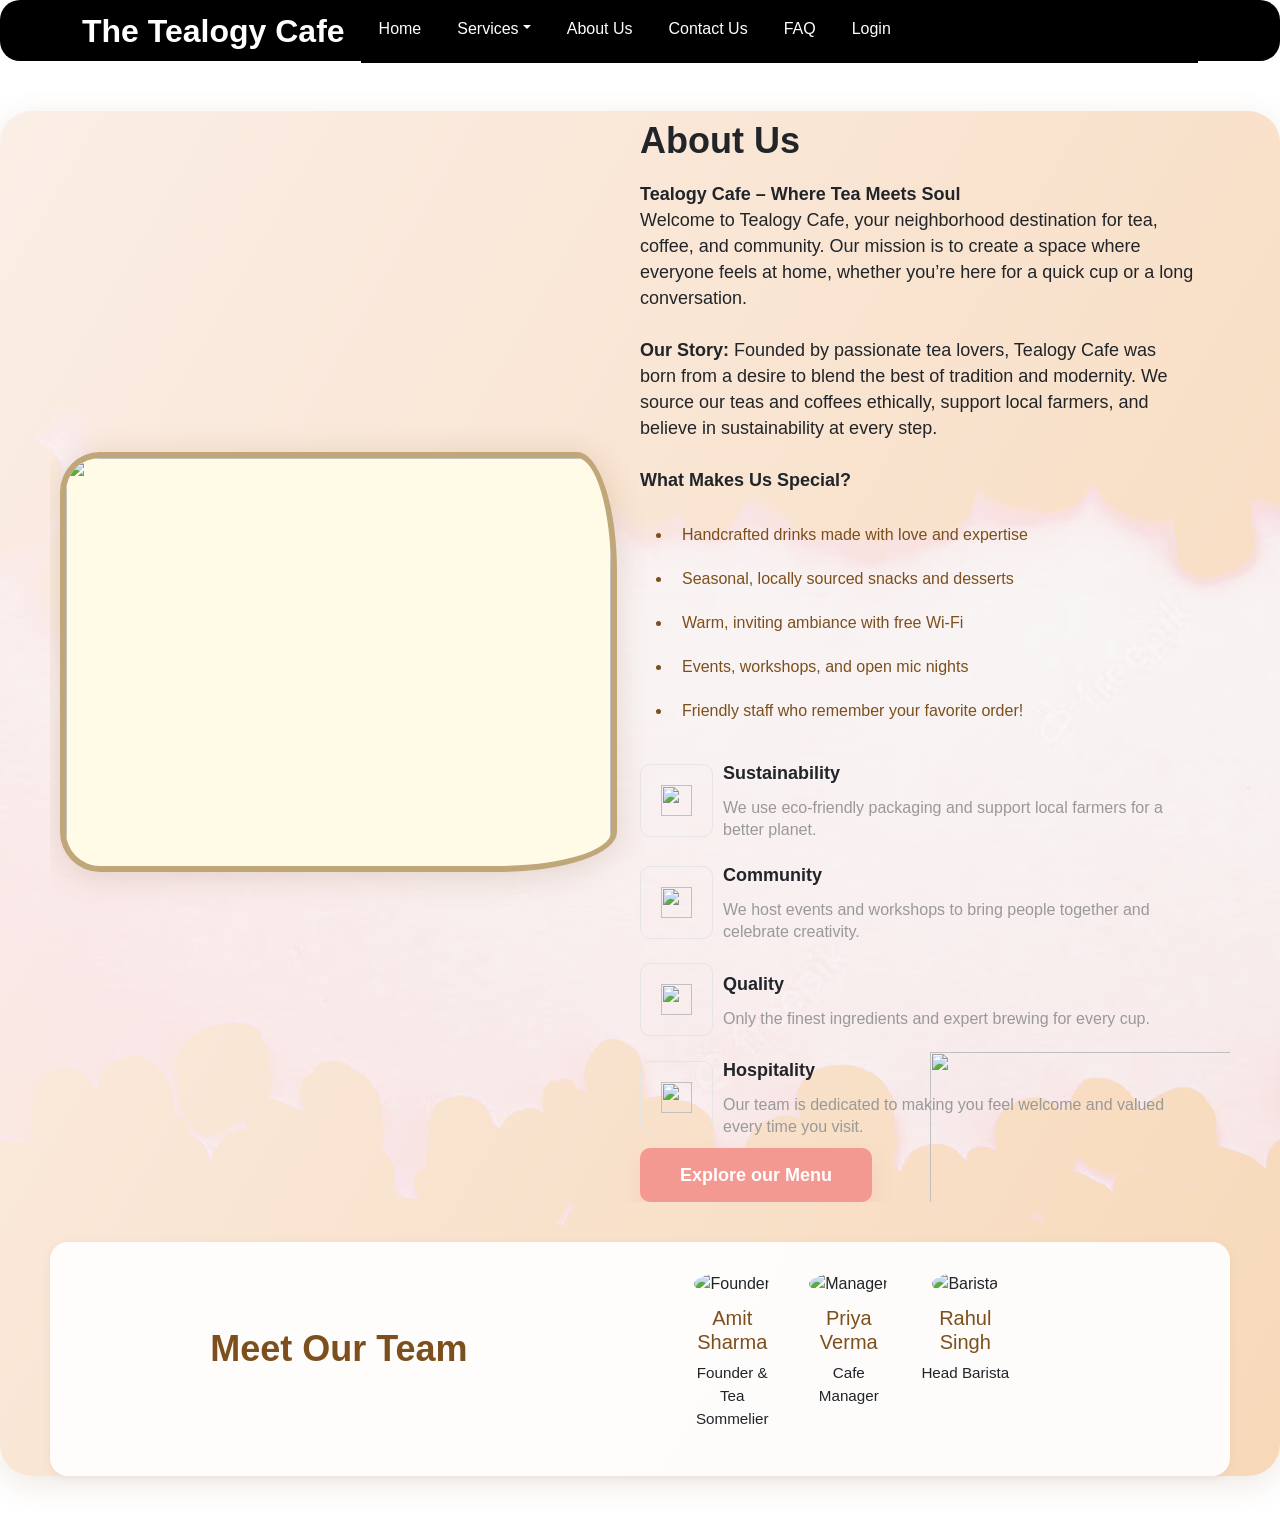
==== commit b3aa574f: "chore: remove leftover merge conflict markers (keep HEAD content)" ====
--- a/about.html
+++ b/about.html
@@ -1,4 +1,4 @@
-<!DOCTYPE html>
+﻿<!DOCTYPE html>
 <html lang="en">
   <head>
     <meta charset="UTF-8" />
@@ -35,7 +35,6 @@
                   class="visually-hidden">.</span><span class="navbar-toggler-icon"></span></button>
           <div>
               <a href="index.html" class="navbar-brand
-<<<<<<< HEAD
               "><span><strong>The Tealogy Cafe</strong></span></a>
           </div>
           <div class="collapse navbar-collapse" id="mynav">
@@ -54,26 +53,6 @@
                       <a href="trackorder.html" class="dropdown-item bg-dark d-flex" data-bss-hover-animate="pulse"
                       style="color:rgba(255, 255, 255);">Track your order</a>
                     </div>
-=======
-              "><span><strong>The Cafe</strong></span></a>
-          </div>
-          <div class="collapse navbar-collapse" id="mynav">
-              <ul class="navbar-nav navbar-right">
-                  <li class="nav-item">
-                      <a href="index.html" class="nav-link active" style="color:rgba(255, 255, 255);">Home</a>
-                  </li>
-                  <li class="nav-item dropdown">
-                      <a class="dropdown-toggle nav-link" data-bs-toggle="dropdown" href="#"
-                          style="color:rgba(255, 255, 255);">Services</a>
-                      <div class="dropdown-menu">
-                          <a href="menu.html" class="dropdown-item bg-dark" data-bss-hover-animate="pulse"
-                              style="color:rgba(255, 255, 255);">Menu</a>
-                          <a href="order.html" class="dropdown-item bg-dark d-fle" data-bss-hover-animate="pulse"
-                              style="color:rgba(255, 255, 255);">Your Order</a>
-                          <a href="trackorder.html" class="dropdown-item bg-dark d-fle" data-bss-hover-animate="pulse"
-                            style="color:rgba(255, 255, 255);">Track your order</a>
-                      </div>
->>>>>>> fc200e02e87d196a317cc5dbbbbd396b84963351
                   </li>
                   <li class="nav-item">
                       <a href="about.html" class="nav-link active" style="color:rgba(255, 255, 255);">About Us</a>
@@ -85,16 +64,8 @@
                       <a href="faq.html" class="nav-link active" style="color:rgba(255, 255, 255);">FAQ</a>
                   </li>
                   <li class="nav-item">
-<<<<<<< HEAD
                     <a href="login.html" class="nav-link active" style="color:rgba(255, 255, 255);">Login</a>
                 </li>
-=======
-                    <a href="signup.html" class="nav-link active" style="color:rgba(255, 255, 255);">Sign Up</a>
-                </li>
-                <li class="nav-item">
-                  <a href="login.html" class="nav-link active" style="color:rgba(255, 255, 255);">Login</a>
-              </li>
->>>>>>> fc200e02e87d196a317cc5dbbbbd396b84963351
               </ul>
           </div>
       </div>
@@ -110,7 +81,6 @@
           About Us
         </p>
         <p class="text-blk subHeading">
-<<<<<<< HEAD
            <b>Tealogy Cafe – Where Tea Meets Soul</b><br>
            Welcome to Tealogy Cafe, your neighborhood destination for tea, coffee, and community. Our mission is to create a space where everyone feels at home, whether you’re here for a quick cup or a long conversation.<br><br>
            <b>Our Story:</b> Founded by passionate tea lovers, Tealogy Cafe was born from a desire to blend the best of tradition and modernity. We source our teas and coffees ethically, support local farmers, and believe in sustainability at every step.<br><br>
@@ -133,29 +103,11 @@
             </p>
             <p class="text-blk cardSubHeading">
               We use eco-friendly packaging and support local farmers for a better planet.
-=======
-           Tealogy Cafe – Where Tea Meets Soul
-
-          Step into Tealogy Cafe, a cozy haven for tea lovers and curious sippers alike. Nestled in a warm, inviting space, Tealogy offers a serene blend of tradition and innovation—brewing not just tea, but conversations, comfort, and calm.
-          From timeless classics like masala chai and Darjeeling black to exotic blends like lavender earl grey and hibiscus iced tea, every cup is crafted with care and intention. Complement your drink with handcrafted snacks, organic bites, and locally sourced treats.
-        </p>
-        <div class="responsive-cell-block wk-desk-6 wk-ipadp-6 wk-tab-12 wk-mobile-12">
-          <div class="cardImgContainer">
-            <img class="cardImg" src="https://workik-widget-assets.s3.amazonaws.com/widget-assets/images/id2.svg">
-          </div>
-          <div class="cardText">
-            <p class="text-blk cardHeading">
-              Value
-            </p>
-            <p class="text-blk cardSubHeading">
-              Lorem ipsum dolor sit amet, consectetur adipiscing elit.
->>>>>>> fc200e02e87d196a317cc5dbbbbd396b84963351
             </p>
           </div>
         </div>
         <div class="responsive-cell-block wk-desk-6 wk-ipadp-6 wk-tab-12 wk-mobile-12">
           <div class="cardImgContainer">
-<<<<<<< HEAD
             <img class="cardImg" src="https://cdn-icons-png.flaticon.com/512/3075/3075975.png">
           </div>
           <div class="cardText">
@@ -164,22 +116,11 @@
             </p>
             <p class="text-blk cardSubHeading">
               We host events and workshops to bring people together and celebrate creativity.
-=======
-            <img class="cardImg" src="https://workik-widget-assets.s3.amazonaws.com/widget-assets/images/id2.svg">
-          </div>
-          <div class="cardText">
-            <p class="text-blk cardHeading">
-              Value
-            </p>
-            <p class="text-blk cardSubHeading">
-              Lorem ipsum dolor sit amet, consectetur adipiscing elit.
->>>>>>> fc200e02e87d196a317cc5dbbbbd396b84963351
             </p>
           </div>
         </div>
         <div class="responsive-cell-block wk-desk-6 wk-ipadp-6 wk-tab-12 wk-mobile-12">
           <div class="cardImgContainer">
-<<<<<<< HEAD
             <img class="cardImg" src="https://cdn-icons-png.flaticon.com/512/3075/3075976.png">
           </div>
           <div class="cardText">
@@ -188,22 +129,11 @@
             </p>
             <p class="text-blk cardSubHeading">
               Only the finest ingredients and expert brewing for every cup.
-=======
-            <img class="cardImg" src="https://workik-widget-assets.s3.amazonaws.com/widget-assets/images/id2.svg">
-          </div>
-          <div class="cardText">
-            <p class="text-blk cardHeading">
-              Value
-            </p>
-            <p class="text-blk cardSubHeading">
-              Lorem ipsum dolor sit amet, consectetur adipiscing elit.
->>>>>>> fc200e02e87d196a317cc5dbbbbd396b84963351
             </p>
           </div>
         </div>
         <div class="responsive-cell-block wk-desk-6 wk-ipadp-6 wk-tab-12 wk-mobile-12">
           <div class="cardImgContainer">
-<<<<<<< HEAD
             <img class="cardImg" src="https://cdn-icons-png.flaticon.com/512/3075/3075978.png">
           </div>
           <div class="cardText">
@@ -218,28 +148,11 @@
         <a href="menu.html">
           <button class="explore">
             Explore our Menu
-=======
-            <img class="cardImg" src="https://workik-widget-assets.s3.amazonaws.com/widget-assets/images/id2.svg">
-          </div>
-          <div class="cardText">
-            <p class="text-blk cardHeading">
-              Value
-            </p>
-            <p class="text-blk cardSubHeading">
-              Lorem ipsum dolor sit amet, consectetur adipiscing elit.
-            </p>
-          </div>
-        </div>
-        <a>
-          <button class="explore">
-            Explore our Services
->>>>>>> fc200e02e87d196a317cc5dbbbbd396b84963351
           </button>
         </a>
       </div>
       <img class="redDots" src="https://workik-widget-assets.s3.amazonaws.com/widget-assets/images/cw3.svg">
     </div>
-<<<<<<< HEAD
     <!-- Team Section -->
     <div class="responsive-container-block Container" style="margin-top:40px;background:rgba(255,255,255,0.92);border-radius:18px;box-shadow:0 2px 8px rgba(124,79,29,0.08);padding:30px 0;">
       <h3 class="text-blk heading" style="color:#7c4f1d;">Meet Our Team</h3>
@@ -262,8 +175,6 @@
       </div>
     </div>
     </div>
-=======
->>>>>>> fc200e02e87d196a317cc5dbbbbd396b84963351
   </div>
   </body>
 </html>
--- a/about.css
+++ b/about.css
@@ -1,4 +1,4 @@
-* {
+﻿* {
     font-family: Nunito, sans-serif;
   }
   
@@ -35,10 +35,7 @@
     justify-content: flex-start;
   }
   
-<<<<<<< HEAD
 
-=======
->>>>>>> fc200e02e87d196a317cc5dbbbbd396b84963351
   .responsive-container-block.bigContainer {
     padding-top: 0px;
     padding-right: 50px;
@@ -48,13 +45,10 @@
     margin-right: 0px;
     margin-bottom: 50px;
     margin-left: 0px;
-<<<<<<< HEAD
     background: linear-gradient(120deg, #fbeee6 0%, #f7d9b9 100%), url('images/coffee-beans-top-view-white-background-space-text_176474-5028.avif') center/cover no-repeat;
     background-blend-mode: lighten;
     border-radius: 32px;
     box-shadow: 0 8px 32px 0 rgba(124, 79, 29, 0.13);
-=======
->>>>>>> fc200e02e87d196a317cc5dbbbbd396b84963351
   }
   
   .responsive-container-block.Container {
@@ -74,7 +68,6 @@
     margin-left: auto;
   }
   
-<<<<<<< HEAD
 
   .mainImg {
     width: 100%;
@@ -89,12 +82,6 @@
   .mainImg:hover {
     box-shadow: 0 8px 48px 0 #7c4f1d44;
     border-color: #7c4f1d;
-=======
-  .mainImg {
-    width: 100%;
-    height: 800px;
-    object-fit: cover;
->>>>>>> fc200e02e87d196a317cc5dbbbbd396b84963351
   }
   
   .blueDots {
@@ -243,11 +230,6 @@
     background-position-x: initial;
     background-position-y: initial;
     background-size: initial;
-<<<<<<< HEAD
-=======
-    background-repeat-x: initial;
-    background-repeat-y: initial;
->>>>>>> fc200e02e87d196a317cc5dbbbbd396b84963351
     background-attachment: initial;
     background-origin: initial;
     background-clip: initial;
@@ -511,4 +493,4 @@
       padding-bottom: 10px;
       padding-left: 0px;
     }
-  }+  }
--- a/mynav.css
+++ b/mynav.css
@@ -1,10 +1,10 @@
 nav {
     background: rgb(0, 0, 0);
-    border-radius: 20;
-    border-top-left-radius: 20;
-    border-top-right-radius: 20;
-    border-bottom-right-radius: 20;
-    border-bottom-left-radius: 20;
+    border-radius: 20px;
+    border-top-left-radius: 20px;
+    border-top-right-radius: 20px;
+    border-bottom-right-radius: 20px;
+    border-bottom-left-radius: 20px;
     border-style: none;
     padding-top: 0;
     padding-bottom: 10px;
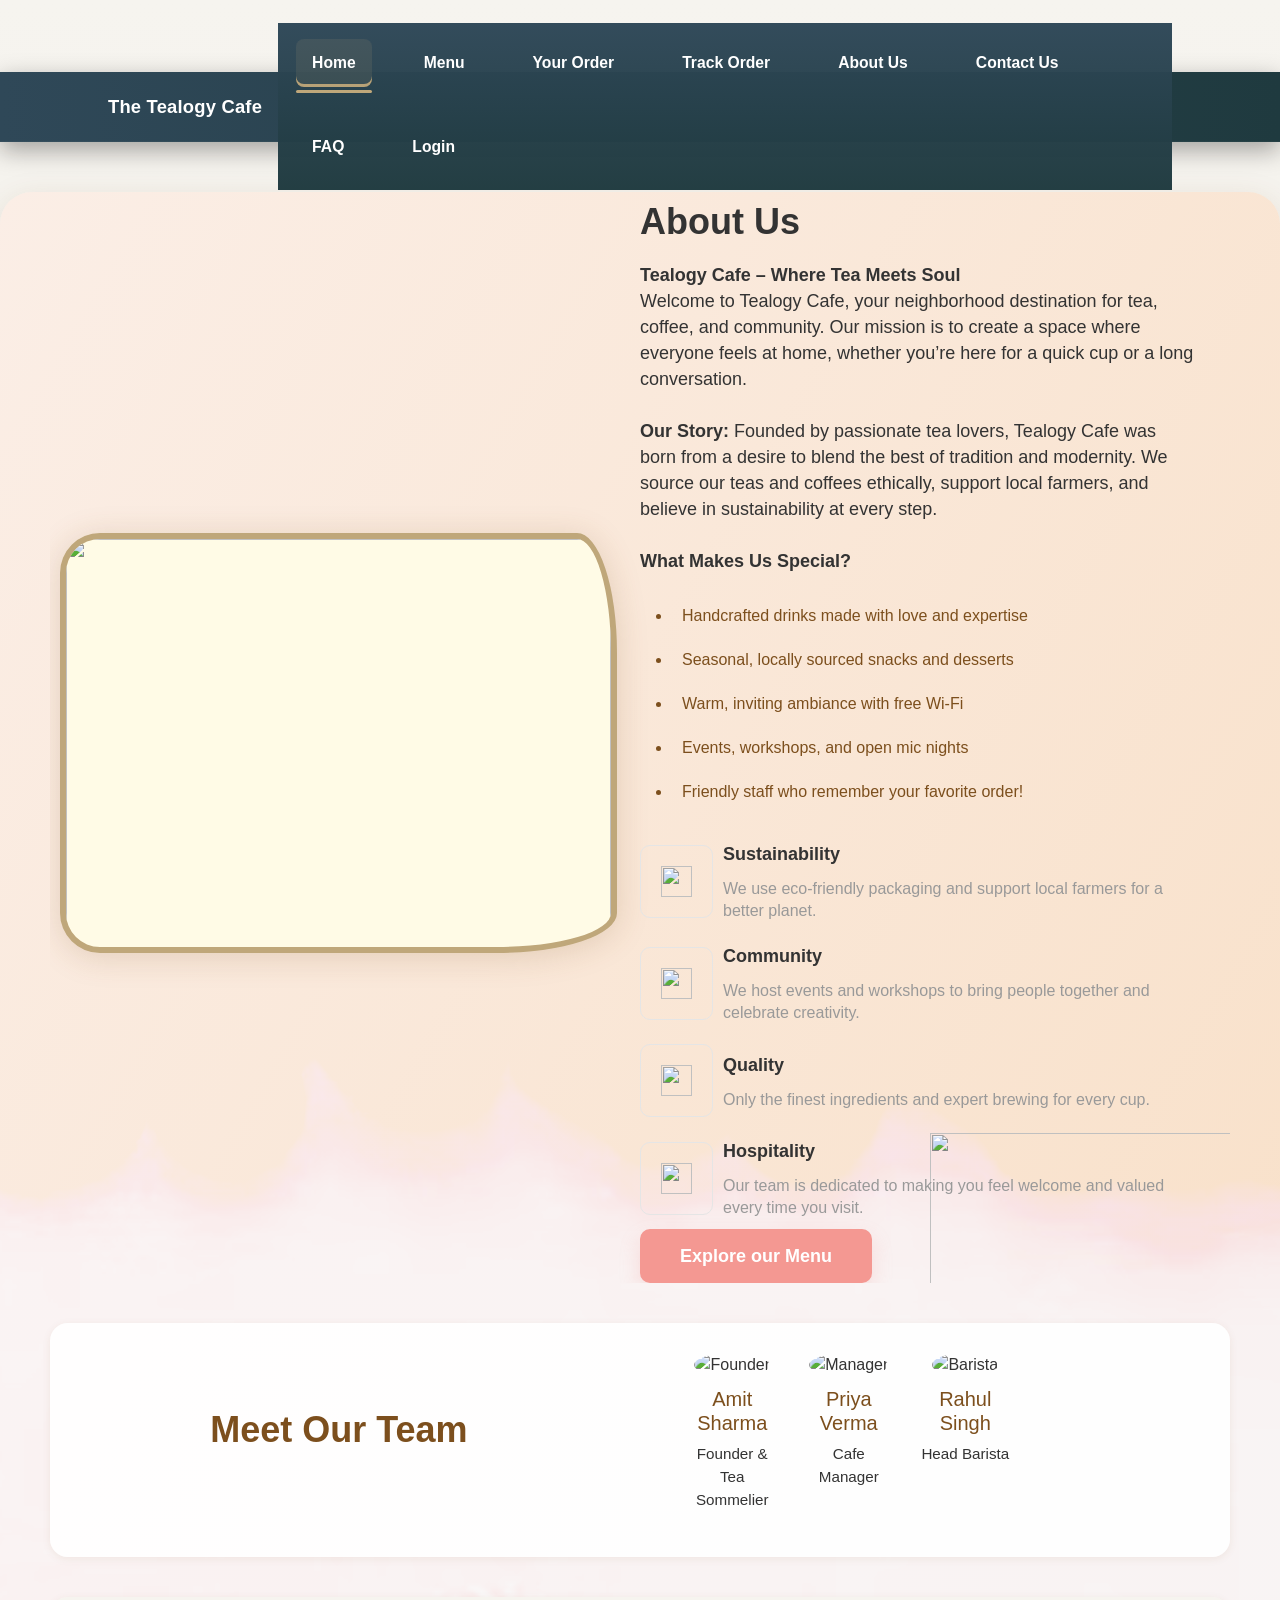
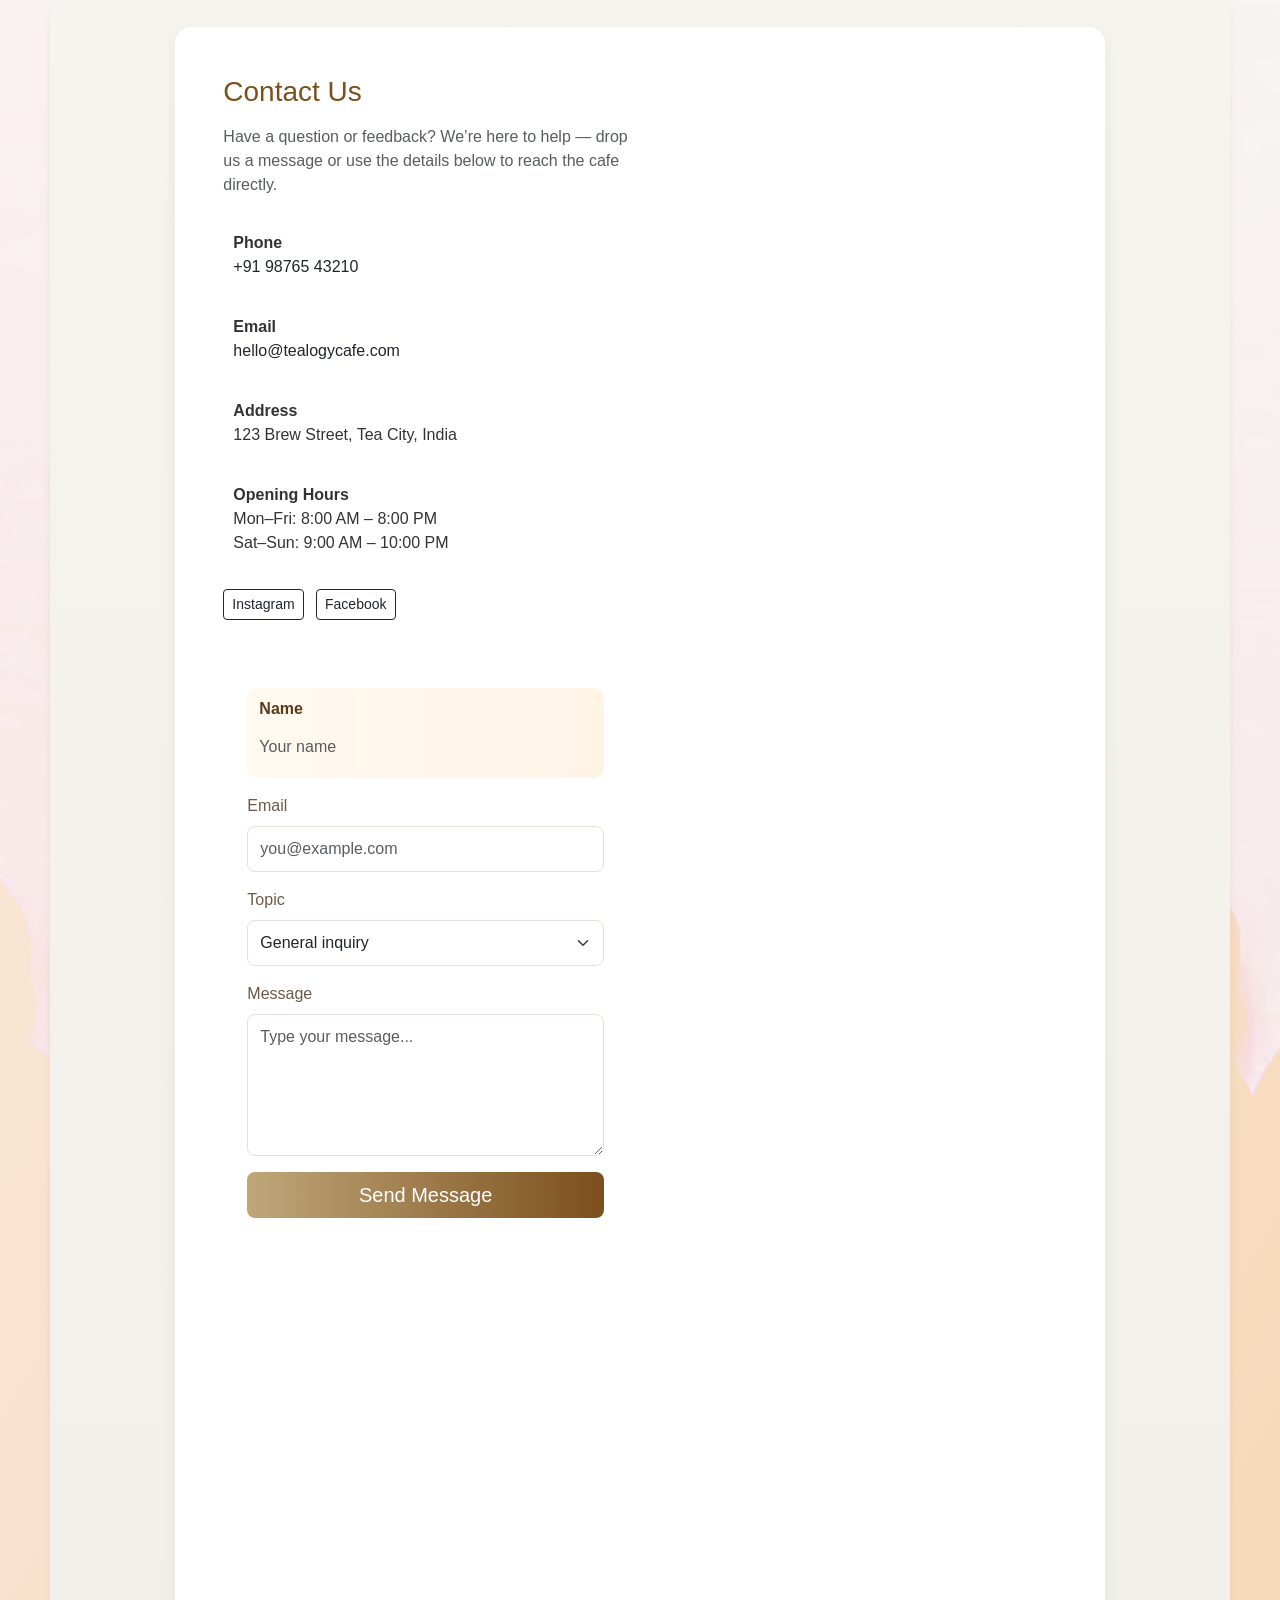
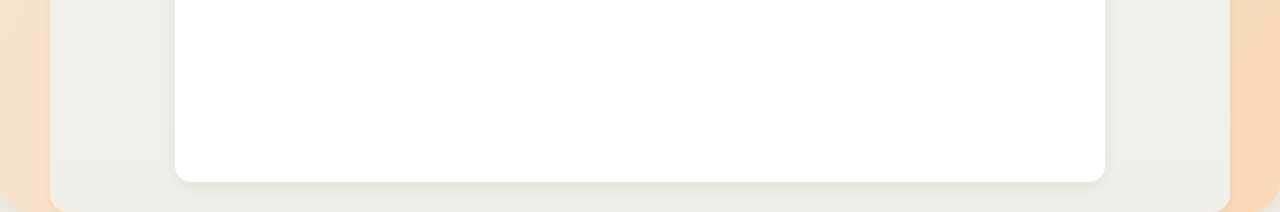
==== commit 22e7a744: "new update" ====
--- a/about.html
+++ b/about.html
@@ -19,6 +19,7 @@
 
     <link rel="stylesheet" href="about.css" />
     <link rel="stylesheet" href="mynav.css" />
+    <link rel="stylesheet" href="site.css" />
     <script src="jquery-3.6.4.min.js"></script>
     <script src="mynav.js"></script>
     
@@ -40,31 +41,28 @@
           <div class="collapse navbar-collapse" id="mynav">
                 <ul class="navbar-nav navbar-right">
                   <li class="nav-item">
-                    <a href="index.html" class="nav-link active" style="color:rgba(255, 255, 255);">Home</a>
-                  </li>
-                  <li class="nav-item dropdown">
-                    <a class="dropdown-toggle nav-link" data-bs-toggle="dropdown" href="#"
-                      style="color:rgba(255, 255, 255);">Services</a>
-                    <div class="dropdown-menu">
-                      <a href="menu.html" class="dropdown-item bg-dark" data-bss-hover-animate="pulse"
-                        style="color:rgba(255, 255, 255);">Menu</a>
-                      <a href="order.html" class="dropdown-item bg-dark d-flex" data-bss-hover-animate="pulse"
-                        style="color:rgba(255, 255, 255);">Your Order</a>
-                      <a href="trackorder.html" class="dropdown-item bg-dark d-flex" data-bss-hover-animate="pulse"
-                      style="color:rgba(255, 255, 255);">Track your order</a>
-                    </div>
-                  </li>
-                  <li class="nav-item">
-                      <a href="about.html" class="nav-link active" style="color:rgba(255, 255, 255);">About Us</a>
-                  </li>
-                  <li class="nav-item">
-                      <a href="contact.html" class="nav-link active" style="color:rgba(255, 255, 255);">Contact Us</a>
-                  </li>
-                  <li class="nav-item">
-                      <a href="faq.html" class="nav-link active" style="color:rgba(255, 255, 255);">FAQ</a>
-                  </li>
-                  <li class="nav-item">
-                    <a href="login.html" class="nav-link active" style="color:rgba(255, 255, 255);">Login</a>
+                    <a href="index.html" class="nav-link active">Home</a>
+                  </li>
+                  <li class="nav-item">
+                    <a href="menu.html" class="nav-link">Menu</a>
+                  </li>
+                  <li class="nav-item">
+                    <a href="order.html" class="nav-link">Your Order</a>
+                  </li>
+                  <li class="nav-item">
+                    <a href="trackorder.html" class="nav-link">Track Order</a>
+                  </li>
+                  <li class="nav-item">
+                      <a href="about.html" class="nav-link">About Us</a>
+                  </li>
+                  <li class="nav-item">
+                      <a href="about.html#contact" class="nav-link">Contact Us</a>
+                  </li>
+                  <li class="nav-item">
+                      <a href="faq.html" class="nav-link">FAQ</a>
+                  </li>
+                  <li class="nav-item">
+                    <a href="login.html" class="nav-link">Login</a>
                 </li>
               </ul>
           </div>
@@ -174,7 +172,105 @@
         </div>
       </div>
     </div>
+    <!-- Contact Section (merged from contact.html) -->
+    <div id="contact" class="responsive-container-block Container" style="margin-top:40px;background:linear-gradient(180deg,#f6f4ef 0%,#f1efe9 100%);border-radius:18px;box-shadow:0 2px 8px rgba(124,79,29,0.08);padding:30px;">
+      <div class="row justify-content-center">
+        <div class="col-12 col-md-10">
+          <div class="bg-light rounded-4 shadow-sm p-4 p-md-5">
+            <div class="row gy-4">
+              <div class="col-lg-6">
+                <h1 class="h3 text-primary mb-3">Contact Us</h1>
+                <p class="text-muted">Have a question or feedback? We’re here to help — drop us a message or use the details below to reach the cafe directly.</p>
+
+                <ul class="list-unstyled mt-4">
+                  <li class="mb-3">
+                    <strong>Phone</strong><br>
+                    <a href="tel:+919876543210" class="text-decoration-none text-dark">+91 98765 43210</a>
+                  </li>
+                  <li class="mb-3">
+                    <strong>Email</strong><br>
+                    <a href="mailto:hello@tealogycafe.com" class="text-decoration-none text-dark">hello@tealogycafe.com</a>
+                  </li>
+                  <li class="mb-3">
+                    <strong>Address</strong><br>
+                    123 Brew Street, Tea City, India
+                  </li>
+                  <li>
+                    <strong>Opening Hours</strong><br>
+                    Mon–Fri: 8:00 AM – 8:00 PM<br>
+                    Sat–Sun: 9:00 AM – 10:00 PM
+                  </li>
+                </ul>
+
+                <div class="mt-4">
+                  <a href="https://www.instagram.com/" target="_blank" class="btn btn-outline-dark btn-sm me-2">Instagram</a>
+                  <a href="https://www.facebook.com/" target="_blank" class="btn btn-outline-dark btn-sm">Facebook</a>
+                </div>
+              </div>
+
+              <div class="col-lg-6">
+                <form id="contactForm" class="bg-white rounded-3 p-3 p-md-4" novalidate>
+                  <div class="mb-3 highlight">
+                    <label for="name" class="form-label">Name</label>
+                    <input type="text" id="name" name="name" class="form-control" placeholder="Your name" required>
+                  </div>
+                  <div class="mb-3">
+                    <label for="email" class="form-label">Email</label>
+                    <input type="email" id="email" name="email" class="form-control" placeholder="you@example.com" required>
+                  </div>
+                  <div class="mb-3">
+                    <label for="topic" class="form-label">Topic</label>
+                    <select id="topic" name="topic" class="form-select">
+                      <option>General inquiry</option>
+                      <option>Feedback</option>
+                      <option>Collaboration</option>
+                      <option>Event booking</option>
+                    </select>
+                  </div>
+                  <div class="mb-3">
+                    <label for="message" class="form-label">Message</label>
+                    <textarea id="message" name="message" rows="5" class="form-control" placeholder="Type your message..." required></textarea>
+                  </div>
+                  <div class="d-grid">
+                    <button type="submit" class="btn btn-primary btn-lg" style="background:linear-gradient(90deg,#bfa77a,#7c4f1d); border: none;">Send Message</button>
+                  </div>
+                  <div id="formAlert" class="mt-3" style="display:none;"></div>
+                </form>
+              </div>
+            </div>
+
+            <div class="row mt-4">
+              <div class="col-12">
+                <div class="ratio ratio-16x9 rounded">
+                  <iframe src="https://www.google.com/maps?q=Tea+City+India&output=embed" style="border:0;" allowfullscreen loading="lazy"></iframe>
+                </div>
+              </div>
+            </div>
+          </div>
+        </div>
+      </div>
+    </div>
     </div>
   </div>
+  <script>
+    // Contact form handler (client-side)
+    document.getElementById('contactForm')?.addEventListener('submit', function(e){
+      e.preventDefault();
+      var name = document.getElementById('name').value.trim();
+      var email = document.getElementById('email').value.trim();
+      var msg = document.getElementById('message').value.trim();
+      var alertBox = document.getElementById('formAlert');
+      if(!name || !email || !msg){
+        alertBox.style.display = 'block';
+        alertBox.className = 'alert alert-danger';
+        alertBox.textContent = 'Please fill in all required fields.';
+        return;
+      }
+      alertBox.style.display = 'block';
+      alertBox.className = 'alert alert-success';
+      alertBox.textContent = 'Thanks — your message was sent. We will get back to you shortly.';
+      this.reset();
+    });
+  </script>
   </body>
 </html>
--- a/mynav.css
+++ b/mynav.css
@@ -1,16 +1,29 @@
+/* Fixed, consistent navbar across pages */
+body {
+    padding-top: 72px; /* reserve space for fixed navbar */
+}
+
 nav {
-    background: rgb(0, 0, 0);
-    border-radius: 20px;
-    border-top-left-radius: 20px;
-    border-top-right-radius: 20px;
-    border-bottom-right-radius: 20px;
-    border-bottom-left-radius: 20px;
-    border-style: none;
-    padding-top: 0;
-    padding-bottom: 10px;
-    height: 61px;
-    padding-right: 0px;
-    padding-left: 24px;
+    position: fixed;
+    top: 0;
+    left: 0;
+    right: 0;
+    z-index: 1030;
+    height: 70px;
+    display: flex;
+    align-items: center;
+    background: linear-gradient(90deg, #2F4858 0%, #1f3a3f 100%);
+    color: #fff;
+    padding: 0 20px;
+    box-shadow: 0 8px 24px rgba(12,10,8,0.35);
+    border-bottom: 1px solid rgba(255,255,255,0.03);
+    backdrop-filter: saturate(120%) blur(6px);
+}
+
+/* Typography and sizing for consistent navbar look */
+.navbar, nav {
+    font-family: "Segoe UI", Tahoma, Arial, sans-serif;
+    font-size: 1rem;
 }
 
 div.dropdown-menu {
@@ -35,15 +48,14 @@
 
 a span {
     color: white;
-    font-size: 2rem;
-    transition: all 1s;
-    
+    font-size: 1.15rem;
+    transition: all 200ms ease;
 }
 
 a span:hover {
-    color: rgb(230, 112, 28);
-    font-size: 2.5rem;
-    text-shadow: 1px 1px 10px chocolate;
+    color: #bfa77a;
+    font-size: 1.22rem;
+    text-shadow: none;
 }
 
 li a:hover {
@@ -82,11 +94,146 @@
 }
 
 .navbar-toggler{
-    background-color:#ECF8F9;
+    background-color: rgba(255,255,255,0.12);
+    border-radius: 8px;
+    border: none;
+    padding: 8px 10px;
 }
 
 .collapse{
-    background-color: rgb(0, 0, 0);
+    background-color: rgba(10,10,10,0.98);
     transition-duration: 0s;
     transition-delay: 0s;
+}
+
+/* Brand styling */
+.navbar-brand{
+    color: #fff !important;
+    font-weight: 700;
+    letter-spacing: 0.2px;
+    font-size: 1.15rem;
+}
+
+/* Nav links */
+.navbar-nav .nav-link{
+    color: #fff !important;
+    padding: 10px 14px;
+    font-weight: 600;
+    font-size: 0.98rem;
+    border-radius: 8px;
+    position: relative;
+}
+.navbar-nav .nav-link:hover{
+    color: #fff !important;
+    background: rgba(191,167,122,0.08);
+    color: #fff !important;
+}
+
+/* Active / focus styles */
+.navbar-nav .nav-link.active,
+.navbar-nav .nav-link:focus{
+    color: #fff !important;
+    background: rgba(191,167,122,0.12);
+    box-shadow: inset 0 -3px 0 rgba(191,167,122,0.95);
+}
+
+/* Decorative underline animation */
+.navbar-nav .nav-link::after{
+    content: '';
+    display: block;
+    height: 3px;
+    width: 100%;
+    background: transparent;
+    transform: scaleX(0);
+    transform-origin: left;
+    transition: transform 220ms ease, background 220ms ease;
+    position: absolute;
+    left: 0;
+    bottom: -6px;
+    border-radius: 2px;
+}
+.navbar-nav .nav-link:hover::after,
+.navbar-nav .nav-link.active::after{
+    background: #bfa77a;
+    transform: scaleX(1);
+}
+
+/* Dropdown menu — clear, modern appearance; opens on click only */
+.dropdown-menu{
+    background: linear-gradient(180deg, rgba(20,20,20,0.98), rgba(10,10,10,0.95));
+    border: none;
+    border-radius: 10px;
+    padding: 8px;
+    min-width: 220px;
+    box-shadow: 0 12px 30px rgba(12,10,8,0.45);
+}
+
+.dropdown-item{
+    color: #fff !important;
+    padding: 10px 14px;
+    border-radius: 8px;
+    transition: background 180ms ease, color 180ms ease, transform 200ms ease;
+}
+.dropdown-item:hover{
+    background: rgba(191,167,122,0.10);
+    color: #bfa77a !important;
+    transform: translateY(-2px);
+}
+
+/* Make dropdowns open on hover for quick access */
+.nav-item.dropdown{
+    position: relative;
+}
+.nav-item.dropdown > .dropdown-menu{
+    display: block; /* keep in flow but hidden by opacity/transform */
+    opacity: 0;
+    visibility: hidden;
+    transform: translateY(6px) scale(0.98);
+    transition: opacity 180ms ease, transform 180ms ease, visibility 180ms ease;
+    pointer-events: none;
+}
+
+/* When Bootstrap toggles the menu via JS (adds .show), ensure it becomes visible on touch/click devices */
+.nav-item.dropdown > .dropdown-menu.show{
+    opacity: 1 !important;
+    visibility: visible !important;
+    transform: translateY(0) scale(1) !important;
+    pointer-events: auto !important;
+    z-index: 1200;
+}
+
+/* Enable hover-open only on devices that support hover (desktop) */
+@media (hover: hover) and (pointer: fine) {
+    .nav-item.dropdown:hover > .dropdown-menu,
+    .nav-item.dropdown:focus-within > .dropdown-menu{
+        opacity: 1;
+        visibility: visible;
+        transform: translateY(0) scale(1);
+        pointer-events: auto;
+        z-index: 1200;
+    }
+}
+
+/* Slightly increase spacing for top-level nav links */
+.navbar-nav .nav-item{ margin-left: 6px; margin-right: 6px; }
+
+/* Ensure collapsed mobile menu matches desktop theme */
+.collapse.navbar-collapse{
+    background: linear-gradient(180deg, rgba(47,72,88,0.98), rgba(31,58,63,0.98));
+}
+
+/* Tweak link spacing in collapsed menu */
+.collapse.navbar-collapse .nav-link{ padding: 12px 16px; }
+
+/* Force navbar to remain expanded (do not collapse into hamburger) */
+.navbar-toggler{ display: none !important; }
+.collapse.navbar-collapse{ display: flex !important; flex-basis: auto !important; }
+.navbar-nav{ flex-wrap: wrap; align-items: center; }
+.navbar-nav .nav-item{ margin: 6px 8px; }
+
+/* Small-screen adjustments when navbar stays expanded */
+@media (max-width: 576px){
+    .navbar{ padding-left: 10px; padding-right: 10px; }
+    .navbar-nav{ justify-content: center; }
+    .navbar-nav .nav-link{ padding: 10px 12px; font-size: 0.95rem; }
 }
--- a/site.css
+++ b/site.css
@@ -0,0 +1,91 @@
+/* Global site theme */
+:root{
+  --bg-1: #f6f4ef;
+  --bg-2: #f1efe9;
+  --accent-1: #bfa77a; /* warm gold */
+  --accent-2: #7c4f1d; /* deep brown */
+  --muted: #6b5a4a;
+  --card-bg: #ffffff;
+}
+
+/* Base */
+html,body{height:100%;margin:0;font-family: system-ui, -apple-system, "Segoe UI", Roboto, "Helvetica Neue", Arial; background: linear-gradient(180deg,var(--bg-1) 0%, var(--bg-2) 100%); color:#333}
+
+.container{max-width:1100px;margin-left:auto;margin-right:auto;padding-left:18px;padding-right:18px}
+
+/* Buttons */
+.btn-theme{background: linear-gradient(90deg,var(--accent-1),var(--accent-2)); color:#fff; border:none; border-radius:10px; padding:10px 14px}
+.btn-theme-outline{background:transparent;color:var(--accent-2);border:2px solid var(--accent-1);border-radius:10px;padding:8px 12px}
+
+/* Cards and sections */
+.card-like{background:var(--card-bg);border-radius:12px;padding:18px;box-shadow:0 8px 24px rgba(16,12,8,0.06)}
+.h2-theme{color:var(--accent-2);font-weight:700}
+
+/* Forms */
+.form-control, .form-select, textarea{border-radius:8px;border:1px solid #e6e0d6;padding:10px 12px}
+.form-label{color:var(--muted);font-weight:600}
+.form-group{margin-bottom:14px}
+
+/* Inputs focus */
+.form-control:focus, .form-select:focus, textarea:focus{outline:none;border-color:var(--accent-1);box-shadow:0 0 0 6px rgba(191,167,122,0.08)}
+
+/* Navbar adjustments - keeps using mynav.css, just small helpers */
+.main-content{margin-top:78px}
+
+/* Utility */
+.text-accent{color:var(--accent-2)}
+.small-muted{color:#7a6b5b;font-size:0.95rem}
+
+@media (max-width:767px){
+  .container{padding-left:12px;padding-right:12px}
+}
+
+/* Merged contact.css styles */
+/* Contact page specific adjustments (merged from contact.css) */
+/* Clean, modern styles for Contact page */
+body.contact-merged {
+    /* reserved if a page wants separate body styles */
+}
+
+.bg-light { background: #fff !important; }
+
+.text-primary { color: #7c4f1d !important; }
+
+/* Form styles */
+form .form-control { border-radius: 8px; border: 1px solid #e6e0d6; padding: 10px 12px; }
+form .btn-primary { background: linear-gradient(90deg,#bfa77a,#7c4f1d); border: none; }
+
+/* Map ratio handled by Bootstrap .ratio */
+.ratio iframe { border-radius: 8px; }
+
+/* Small helpers */
+.shadow-sm { box-shadow: 0 6px 18px rgba(22,17,12,0.06) !important; }
+
+@media (max-width: 767px) {
+    main.container { padding-left: 16px; padding-right: 16px; }
+}
+
+/* Add top margin so main content sits comfortably below fixed navbar */
+main.container { margin-top: 16px; }
+
+/* Make form fonts medium-weight and ensure labels/inputs use medium weight */
+form, form .form-control, form .form-label, form label, form .form-select, form textarea, form input, form button { font-weight: 500; }
+
+/* Force single-column stacked layout for the contact page sections */
+/* Targets the common Bootstrap column classes used in contact.html */
+main.container .row > .col-lg-6 { flex: 0 0 100% !important; max-width: 100% !important; }
+
+/* Reduce some vertical spacing to keep the stacked content compact */
+.bg-light .row.gy-4 { gap: 1.25rem !important; }
+.bg-light .p-4 { padding: 1rem !important; }
+
+/* Highlighted containers for name and email fields */
+form .mb-3.highlight { background: linear-gradient(90deg,#fff9f0,#fff4e6); border-radius: 10px; padding: 0.55rem 0.75rem; margin-bottom: 0.75rem; }
+
+form .mb-3.highlight .form-label { display: block; margin-bottom: 0.25rem; color: #5a3a1a; font-weight: 600; }
+
+/* Make the inputs appear clean inside the colored container */
+form .mb-3.highlight .form-control { background: transparent; border: none; padding-left: 0; padding-right: 0; box-shadow: none; }
+
+/* Focus state for inputs across the form */
+form .form-control:focus { border-color: #bfa77a; box-shadow: 0 0 0 4px rgba(191,167,122,0.12); }
